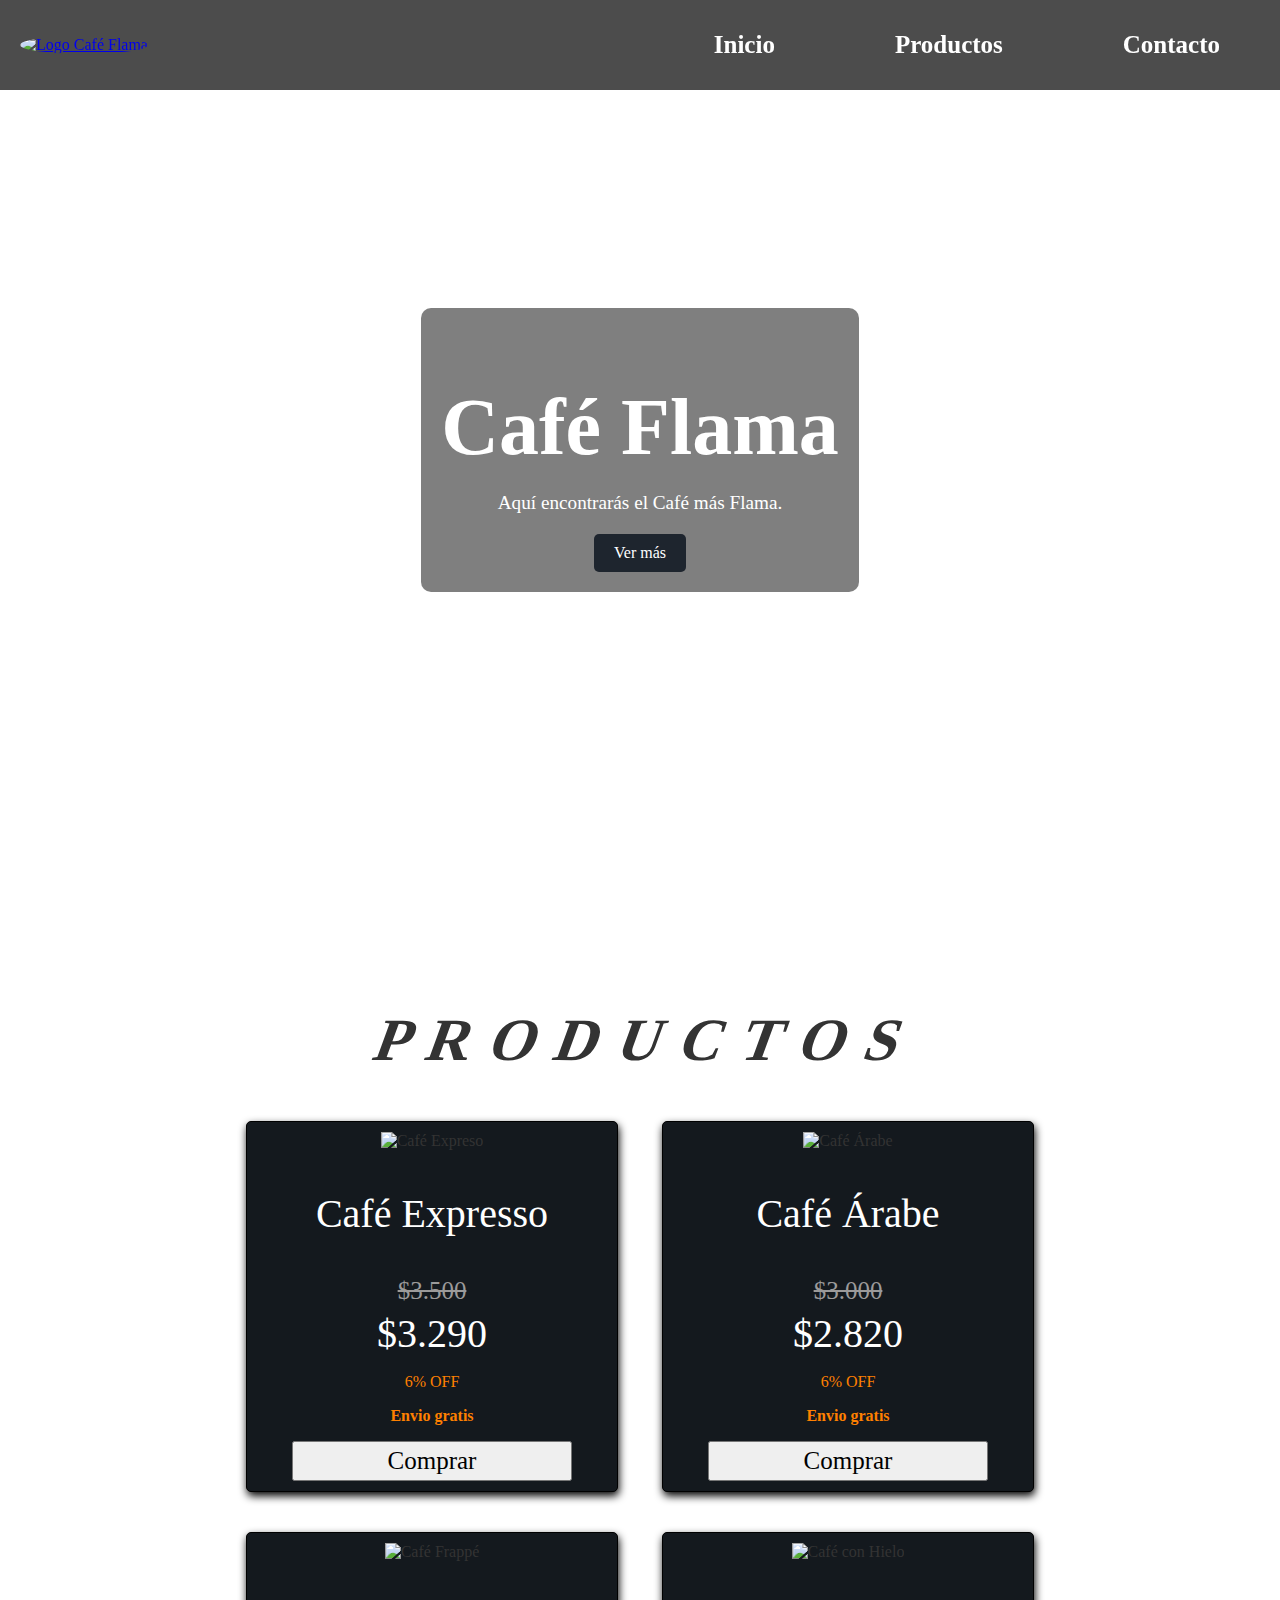
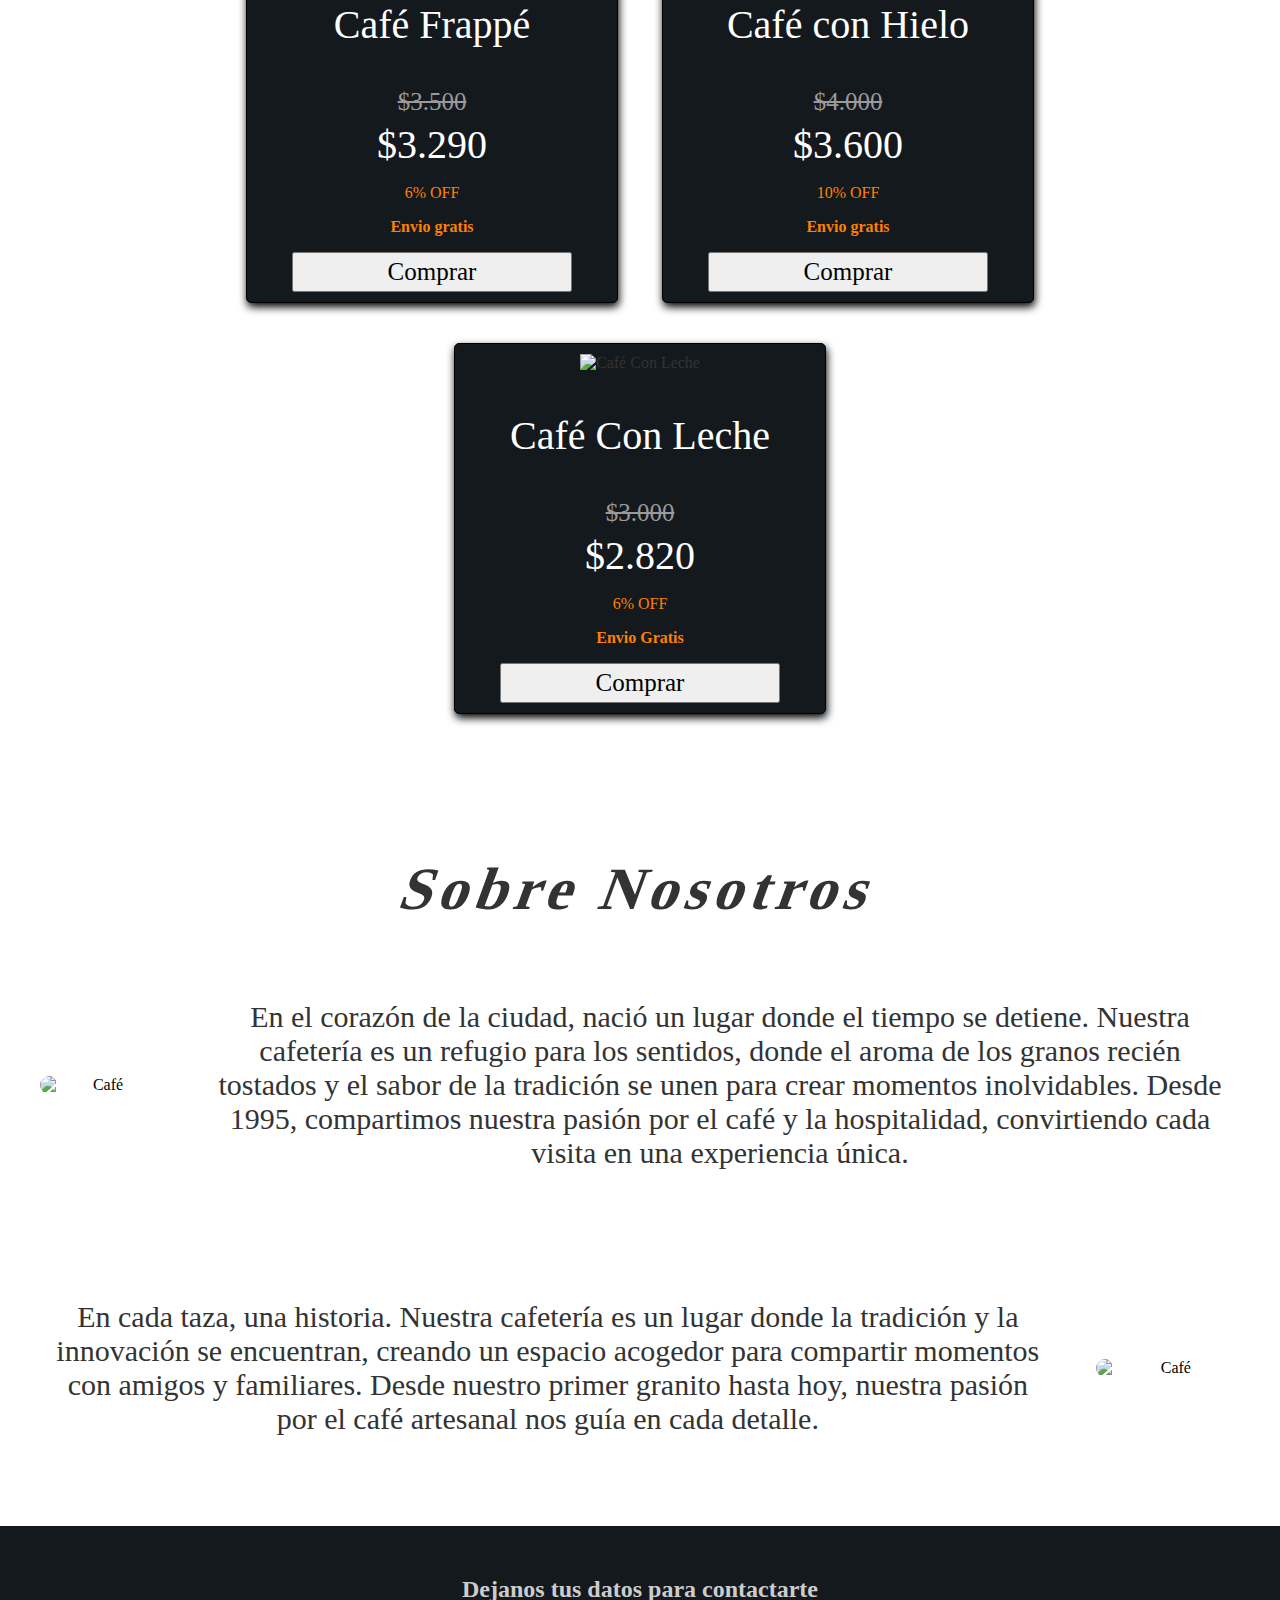
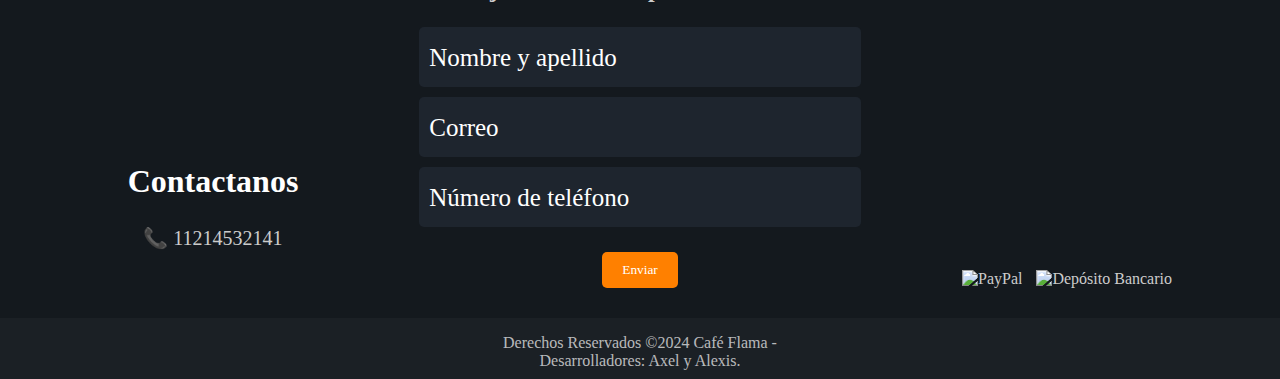
==== index.html @ d49e7f7c "Update index.html" ====
<!DOCTYPE html>
<html lang="es">
<head>
    <meta charset="UTF-8">
    <meta name="viewport" content="width=device-width, initial-scale=1.0">
    <title>Café Flama</title>
    <link rel="stylesheet" href="styles.css">
    <link rel="shortcut icon" href="imagenes/cafelogonav.jpg" type="image/x-icon">
</head>
<body>
    <nav class="navbar">
        <a href="#Inicio" class="logo-link">
            <img src="/imagenes/cafelogonav.jpg" alt="Logo Café Flama" class="logo">
        </a>
        <ul class="nav-links">
            <li><a href="#Inicio">Inicio</a></li>
            <li><a href="#Productos">Productos</a></li>
            <li><a href="#Contacto">Contacto</a></li>
        </ul>
    </nav>
<!--comienzo del main-->
<main>
    <!-- Hero con video de fondo -->
    <section id="Inicio" class="hero">
        <video autoplay loop muted playsinline class="background-video">
            <source src="/videos y gif/video.mov" type="video/mp4">
        </video>
        <div class="hero-content" >
            <h1>Café Flama</h1>
            <p>Aquí encontrarás el Café más Flama.</p>
            <a href="#Productos">
                <button class="btn-hero">Ver más</button>
            </a>
        </div>
    </section>
    
    <!-- Sección de productos debajo del hero -->
    <section id="Productos" class="productos">
        <h2 class="subtitulo">P R O D U C T O S</h2>
        <div class="Productos">
            
            <img src="/imagenes/imagen1.webp" alt="Café Expreso" class="imagenes">
            
            <p class="Nombre">
                Café Expresso
            </p>
            <p class="precio-anterior">
                $3.500
            </p>
            <p class="precio-actual">
                $3.290
            </p>
            <p class="descuentos">
                6% OFF
            </p>
            <p class="tipo-de-envio">
                Envio gratis
            </p>
            <input class="btn-productos" type="button" value="Comprar">
        </div>
        <div class="Productos">
            
            <img src="/imagenes/CafeArabe.webp" alt="Café Árabe" class="imagenes">
            
            <p class="Nombre">
                Café Árabe
            </p>
            <p class="precio-anterior">
                $3.000
            </p>
            <p class="precio-actual">
                $2.820
            </p>
            <p class="descuentos">
                6% OFF
            </p>
            <p class="tipo-de-envio">
                Envio gratis
            </p>
            <input class="btn-productos" type="button" value="Comprar">
        </div>
        <div class="Productos">
            
            <img src="imagenes/Frappe.webp" alt="Café Frappé" class="imagenes">
            
            <p class="Nombre">
                Café Frappé
            </p>
            <p class="precio-anterior">
                $3.500
            </p>
            <p class="precio-actual">
                $3.290
            </p>
            <p class="descuentos">
                6% OFF
            </p>
            <p class="tipo-de-envio">
                Envio gratis
            </p>
            <input class="btn-productos" type="button" value="Comprar">
        </div>
        <div class="Productos">
            
            <img src="/imagenes/Cafehielo.webp" alt="Café con Hielo" class="imagenes">
            
            <p class="Nombre">
                Café con Hielo
            </p>
            <p class="precio-anterior">
                $4.000
            </p>
            <p class="precio-actual">
                $3.600
            </p>
            <p class="descuentos">
                10% OFF
            </p>
            <p class="tipo-de-envio">
                Envio gratis
            </p>
            <input class="btn-productos" type="button" value="Comprar">
        </div>
        <div class="Productos">
            
            <img src="/imagenes/imagen3.webp" alt="Café Con Leche" class="imagenes">
            
            <p class="Nombre">
                Café Con Leche
            </p>
            <p class="precio-anterior">
                $3.000
            </p>
            <p class="precio-actual">
                $2.820
            </p>
            <p class="descuentos">
                6% OFF
            </p>
            <p class="tipo-de-envio">
                Envio Gratis
            </p>
            <input class="btn-productos" type="button" value="Comprar">
        </div>
    </section>
    <!----------------SECCION NOSOTROS----------->
    <section class="about-section" id="about">
        <h2 class="section-title">Sobre Nosotros</h2>
        <div class="about-item">
            <div class="text-side">En el corazón de la ciudad, nació un lugar donde el tiempo se detiene. Nuestra cafetería es un refugio para los sentidos, donde el aroma de los granos recién tostados y el sabor de la tradición se unen para crear momentos inolvidables. Desde 1995, compartimos nuestra pasión por el café y la hospitalidad, convirtiendo cada visita en una experiencia única.
            </div>
            <img src="videos y gif/cafecheto.webp" alt="Café" class="about-image">
        </div>
        
        <div class="about-item">
            <img src="videos y gif/cafegif.gif" alt="Café" class="about-image">
            <div class="text-side">En cada taza, una historia. Nuestra cafetería es un lugar donde la tradición y la innovación se encuentran, creando un espacio acogedor para compartir momentos con amigos y familiares. Desde nuestro primer granito hasta hoy, nuestra pasión por el café artesanal nos guía en cada detalle.</div>
        </div>
        
    </section>
</section>
<!--------------------CONTACTANOS-------------------->
<section id="Contacto">
    <div class="Contactanos">
        <div class="contact-info">
            <h2>Contactanos</h2>
            <p>📞 11214532141</p>
            <img src="/imagenes/footer-contacto 1.png" alt="">
        </div>
        
        <div class="form-section">
            <h2>Dejanos tus datos para contactarte</h2>
            <form class="Contacto">
                <input type="text" placeholder="Nombre y apellido"><br>
                <input type="email" placeholder="Correo"><br>
                <input type="text" placeholder="Número de teléfono"><br>
                <button type="submit" class="submit-btn">Enviar</button>
            </form>
        </div>
        
        <div class="payment-options">
            <img class="paypal" src="/imagenes/footer-paypal 1.png" alt="PayPal">
            <img class="bancario" src="/imagenes/footer-deposito 1.png" alt="Depósito Bancario">
        </div>      
    </section>
</main>
<!---------------FOOTER=PIE------------------>
<footer>
    <div class="pie" >
            <p class="textopie">Derechos Reservados ©2024 Café Flama - <br>Desarrolladores: Axel y Alexis.</p>
    </div>
</footer>
</body>
</html>
---- styles.css ----
/*----------FUENTES-----------*/
@font-face {
    font-family: OpenSans; 
    src: url(/fonts/OpenSans-VariableFont_wdth\,wght.ttf)
}
@font-face{
    font-family: Poppins;
    src: url(fonts/Poppins-Medium.ttf);
}
/* Estilos del cuerpo y menú de navegación */
body, html {
    margin: 0;
    padding: 0;
    font-family: OpenSans;
    overflow-x: hidden;
}

.navbar {
    position: fixed;
    top: 0;
    width: 100%;
    display: flex;
    justify-content: space-between;
    align-items: center;
    padding: 5px 20px;
    background-color: rgba(0, 0, 0, 0.7);
    color: white;
    z-index: 10;
}

.navbar .logo {
    width: 80px;
    border-radius: 50%;
    
}

.nav-links {
    list-style: none;
    display: flex;
    gap: 20px;
}

.nav-links a {
    font-weight: bold;
    font-size: 25px;
    padding: 10px 20px;
    font-family: Poppins;
    margin-right: 60px;
    text-decoration: none;
    color: white;
    display: inline-block;
    transition: all 0.3s;
}

.nav-links a:hover {
    transform: scale(1.8) ;
    color: #a14702;
}

/* Estilos de la sección hero con video */
.hero {
    position: relative;
    height: 100vh;
    display: flex;
    align-items: center;
    justify-content: center;
    text-align: center;
    color: white;
}

.background-video {
    position: absolute;
    top: 0;
    left: 0;
    width: 100%;
    height: 100%;
    object-fit: cover;
    filter: blur(8px);
    z-index: -1;
}

.hero-content {
    position: relative;
    z-index: 1;
    background: rgba(0, 0, 0, 0.5);
    padding: 20px;
    border-radius: 10px;
}

.hero-content h1 {
    font-family: 'Times New Roman', Times, serif;
    font-size: 80px;
    margin-bottom: 10px;
}

.hero-content p {
    font-size: 1.2em;
    margin-bottom: 20px;
    font-family: Poppins;
}

.hero-content .btn-hero {
    padding: 10px 20px;
    background-color: #1e252e;
    color: white;
    border: none;
    border-radius: 5px;
    font-size: 1em;
    cursor: pointer;
    transition: all 1s;
    font-family: 'Times New Roman', Times, serif;
}

.hero-content button:hover {
    background-color: #FF8000;
    transform: scale(1.3) ;
}

/* Sección de productos y fondo de imagen después del hero */
.productos {
    text-align: center;
    padding: 50px 20px;
    background-image: url(/imagenes/bg_4.jpg); /* Imagen de fondo fija */
    background-size: cover;
    background-attachment: fixed;
    background-position: center;
    color: #333;
}

.productos h2 {
    line-height: 81px;
    letter-spacing: 2px;
    font-size: 60px;
    margin-bottom: 20px;
    font-weight: bold;
}

.productos-grid {
    display: grid;
    grid-template-columns: repeat(auto-fit, minmax(200px, 1fr));
    gap: 20px;
    justify-items: center;
}

.producto {
    background-color: #4a4a4a;
    padding: 20px;
    border-radius: 15px;
    width: 200px;
    text-align: center;
    cursor: pointer;
    color: white;
}

.btn-productos{
    width: 80%;
    height: 40px;
    transition: all 1s;
    font-size: 25px;
    font-family: 'Times New Roman', Times, serif;
}
.btn-productos:hover{
    color: white;
    background-color: #FF8000;
    transform: scale(1.3);
    border: none;
    border-radius: 10px;
    cursor: pointer;
    
}
.subtitulo{
    font-size: 302333px;
    line-height: 81px;
    letter-spacing: px;
    font-family: 'Times New Roman', Times, serif;
    transform: skew(-20deg);
}
.producto img {
    width: 100%;
    height: auto;
    border-radius: 10px;
    margin-bottom: 10px;
}

.producto p {
    font-size: 1em;
    line-height: 1.5;
}

.imagenes{
    width: 100%;



}
.Productos{
    cursor: pointer;
    border: 1px solid black;
    border-radius: 5px;
    width: 350px;
    padding: 10px;
    margin: 20px 20px;
    box-shadow: 1px 4px 8px black;
    display: inline-block;
    background-color: #14191E;
    transition: all 0.5s;
}
.Productos:hover{
    transform: scale(1.05);
}
.Nombre{
    font-size: 40px;
    border: 10px;
    border-radius: 10px;
    color: white;

}
.precio-anterior{
    text-decoration: line-through;
    color: #9b9a9a;
    margin-bottom: 5px;
    font-size: 25px;
}
.precio-actual{
    color: white;
    border: 1px;
    font-size: 40px;
    margin: 5px 0;
    display: inline;
}
.descuentos, .tipo-de-envio{
    color: #FF8000;
}
.descuentos{
    display: block;
}
.tipo-de-envio{
    font-weight: bold;
}

.Contacto input{
    width: 80%;
    height: 40px;
    transition: all 1s;
    font-size: 25px;
}
.Contacto input:hover{
    color: white;
    background-color: #FF8000;
    transform: scale(1.3);
    border: none;
    border-radius: 10px;
    cursor: pointer;
}
/*--------------SECCION NOSOTROS------------*/
.about-section {
    background: url(imagenes/bg_4.jpg) no-repeat fixed center center/cover;
    padding: 15px 0px 10px 0px;
    width: 100%;
    max-width: 100%;
    text-align: center;
}

.section-title {
    line-height: 81px;
    letter-spacing: 6px;
    color: #333;
    font-family: 'Times New Roman', Times, serif;
    transform: skew(-20deg) ;
    text-align: center;
    font-size: 60px;
    font-weight: bold;
    margin-bottom: 20px;

}

.about-item {
    display: flex;
    flex-direction: row-reverse;
    align-items: center;
    justify-content: space-evenly;
    margin-bottom: 30px;
    padding: 20px;
    border-radius: 12px;
}

.text-side {
    font-size: 30px;
    color: #333;
    padding: 30px;
}

.about-image {
    padding: 20px;
    justify-self: center;
    border-radius: 35px;
    width: 500px;
}


/*----------------- FOOTER------------------ */
.Contactanos {
    background-color: #14191E;
    font-family: Poppins;
    color: #ccc;
    text-align: center;
    padding: 20px;
}
.Contactanos .contact-info,
.Contactanos .form-section,
.Contactanos .payment-options {
    display: inline-block;
    vertical-align: bottom;
    margin: 10px;
}
.Contactanos .contact-info {
    width: 25%;
}
.Contactanos .contact-info h2 {
    font-size: 32px;
    color: #fff;
}
.Contactanos .contact-info p{
    font-size: 20px;
}
.Contactanos .contact-info img{
    width: 100px;
}
.Contactanos .form-section {
    width: 40%;
}
.Contactanos .form-section input[type="text"],
.Contactanos .form-section input[type="email"] {
    padding: 10px;
    margin: 5px 0;
    width: 85%;
    background-color: #1E252E;
    color: #fff;
    border: none;
    border-radius: 5px;
}
.Contacto input::placeholder{
    color: #ffffff;
    font-family: Poppins;
}
.Contactanos .form-section .submit-btn {
    padding: 10px 20px;
    margin-top: 20px;
    background-color: #FF8000;
    color: #fff;
    border: none;
    border-radius: 5px;
    cursor: pointer;
    transition: all 1s;
    font-family: 'Times New Roman', Times, serif;

}
.submit-btn:hover{
    color: white;
    background-color: #FF8000;
    transform: scale(1.5) translateY(5px);
    border: none;
    border-radius: 10px;

}
.Contactanos .payment-options {
    width: 25%;
}
.Contactanos .payment-options img {
    width: 200px;
    margin: 0 5px;
}
.Contactanos .rights {
    margin-top: 20px;
    font-size: 12px;
    color: #555;
}

.pie{
    display: flex;
    justify-content: center;
    width: 100%;
    height: 61px;
    background-color: rgba(20, 25, 30, 0.97);
    text-align: center;
}

.textopie{
    color: rgba(255, 255, 255, 0.702);
}

/* Hacer que el sitio sea responsivo */
@media (max-width: 768px) {
    /* Ajustes de la barra de navegación */
    .navbar {
        background-color: #B8B09B;
        align-items: center;
        position:static;
        padding: 0 0;


    }

    .navbar .logo {
        width: 120px;
        margin-bottom: 10px;
        margin-left: 10px;
    }

    .nav-links {
        flex-direction: column;
        gap: 10px;
        margin-right: 0;
        margin: 0;
    }

    .nav-links a {
        font-size: 18px;
        margin: 0;
        background-color: #1E252E;
        border-radius: 9px;
    }
    .nav-links a:hover {
        transform: scale(1.0) ;
        color: white;
    }

    /* Ajustes de la sección hero */
    .hero-content {
        background: rgba(0, 0, 0, 0.5);
        padding: 20px 20px 50px 30px;
        border-radius: 10px;
        height: 300px;
        text-align: center;
        
    }

    .hero-content h1 {
        font-size: 70px;
    }

    .hero-content p {
        font-size: 30px;
    }

    .hero-content .btn-hero {
        font-size: 1.3em;
        padding: 8px 15px;
        background-color: #FF8000;
        width: 150px;
        height: 50px;
        

    }
    .hero-content .btn-hero:hover {
        transform: scale(1.0) ;
        background-color: #FF8000;
    }
    /* Sección de productos */
    .productos {
        padding: 20px 10px;
    }
    .productos h2 {
        font-size: 43px;
    }

    .Productos {
        width: 90%;
        margin: 30px 0;
    }

    .Nombre {
        font-size: 24px;
    }

    .precio-anterior {
        font-size: 20px;
    }

    .precio-actual {
        font-size: 24px;
    }

    input {
        font-size: 18px;
        height: 35px;
    }

    /* Sección Sobre Nosotros */
    .section-title{
        font-size: 60px;
        transform: skew(-10deg) ;
    }

    .about-item {
        flex-direction: column;
        text-align: center;
    }

    .about-image {
        width: 100%;
        max-width: 400px;
        margin: 10px 0;
    }

    .text-side {
        font-size: 23px;
    }

    /* Sección de contacto */
    .Contacto input:hover{
        transform: scale(1.0);
    }

    .Contactanos {
        padding: 20px;
    }

    .Contactanos .contact-info,
    .Contactanos .form-section,
    .Contactanos .payment-options {
        width: 100%;
        margin: 10px 0;
        text-align: center;
    }

    .Contactanos .contact-info h2,
    .Contactanos .form-section h2 {
        font-size: 24px;
    }

    .Contactanos .form-section input[type="text"],
    .Contactanos .form-section input[type="email"] {
        width: 90%;
    }

    .Contactanos .payment-options img {
        width: 150px;
    }
    .submit-btn{
    font-size: 25px;
    }

    .submit-btn:hover{
        color: white;
        background-color: #FF8000;
        transform: scale(1.0) translateY(0px);
        border: none;
        border-radius: 10px;
    }


    /* Ajustes del pie de página */
    .pie {
        display: flex;
        text-align: center;
        flex-direction: column;
        padding: 10px;
    }

    .textopie {
        font-size: 14px;
    }
}
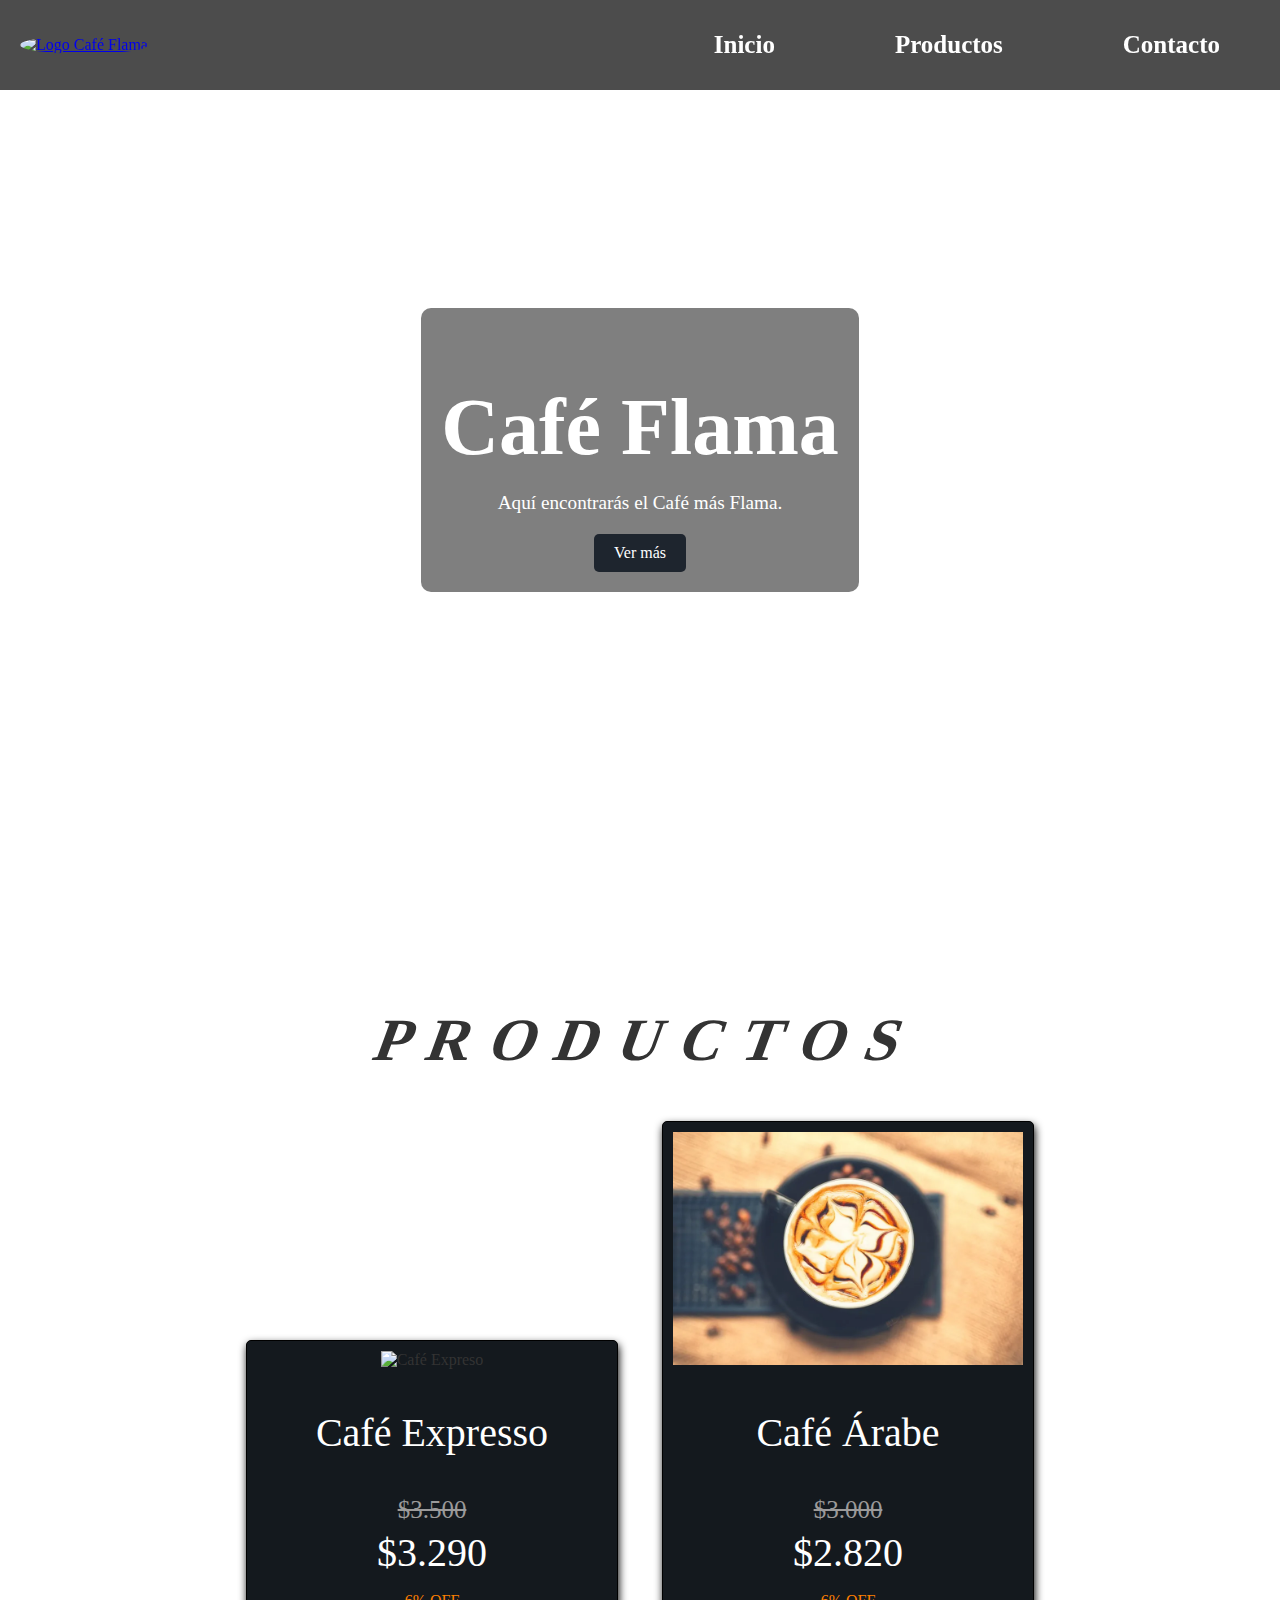
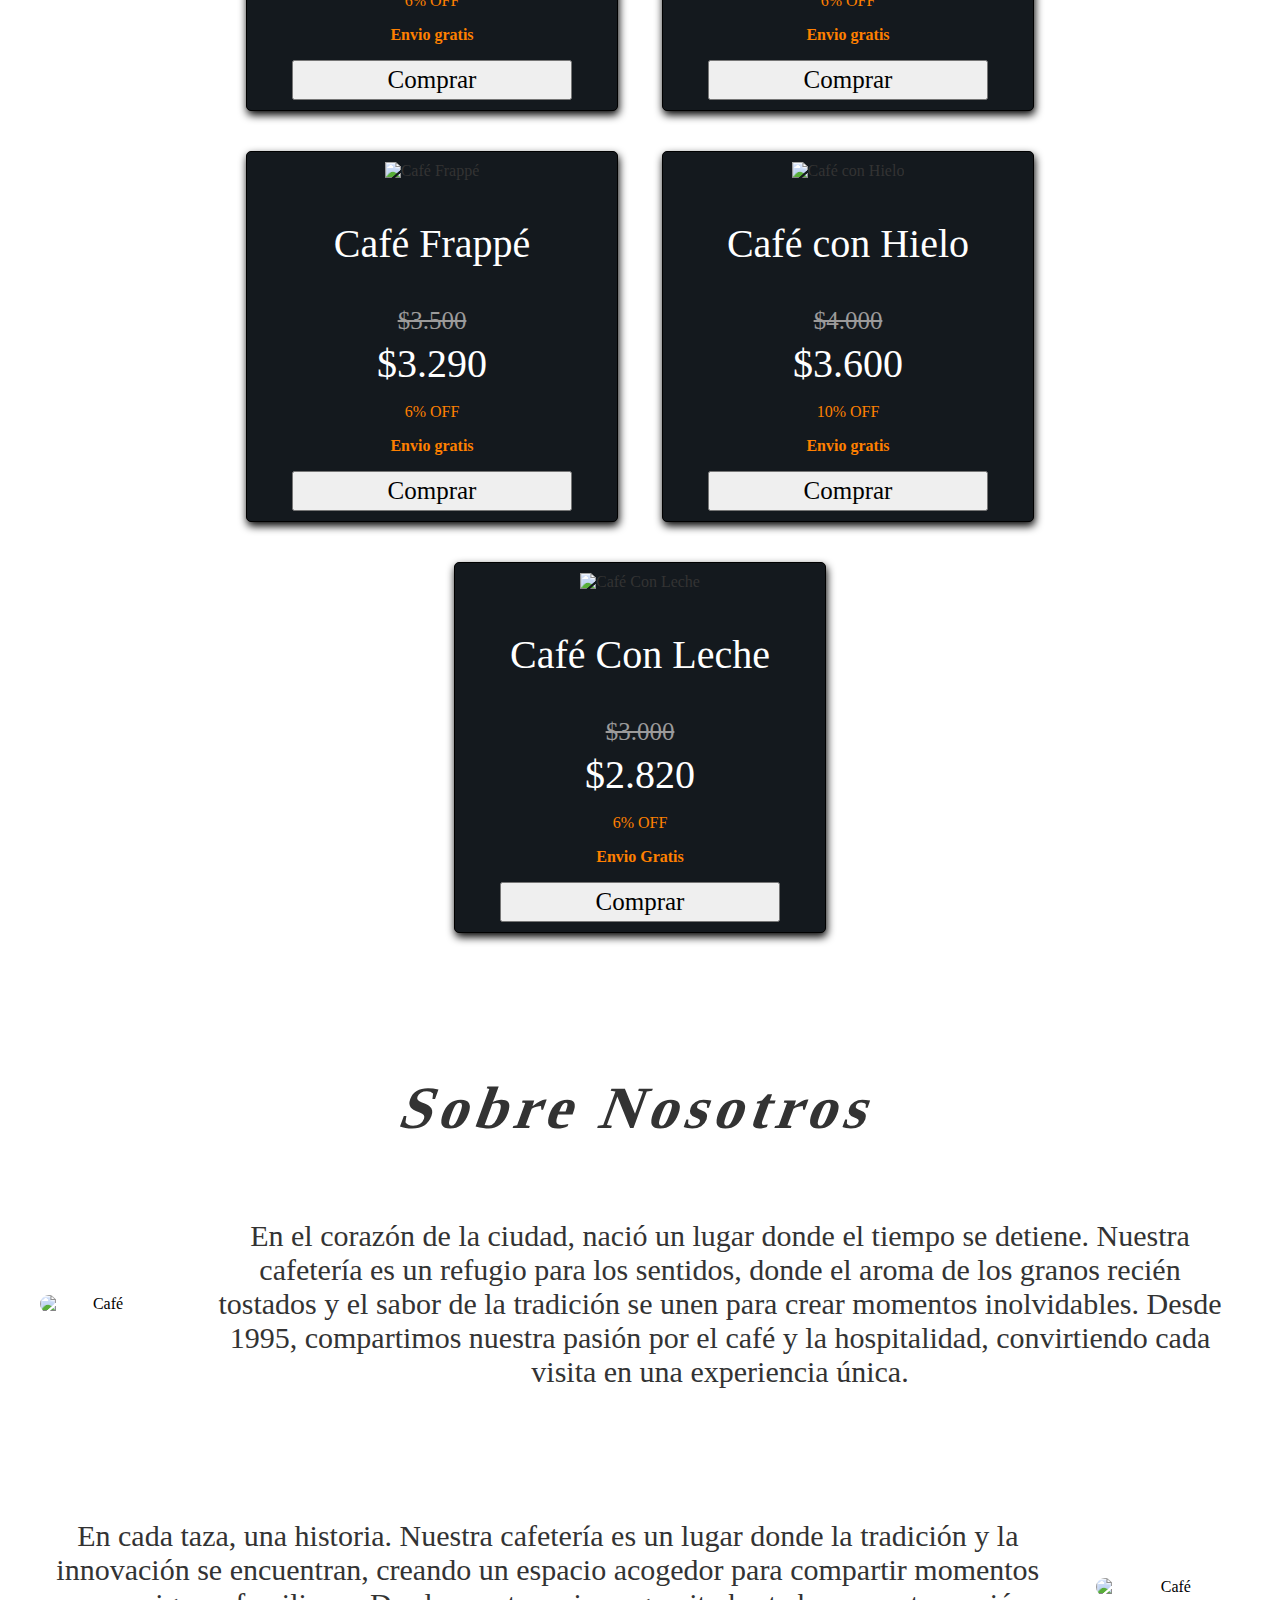
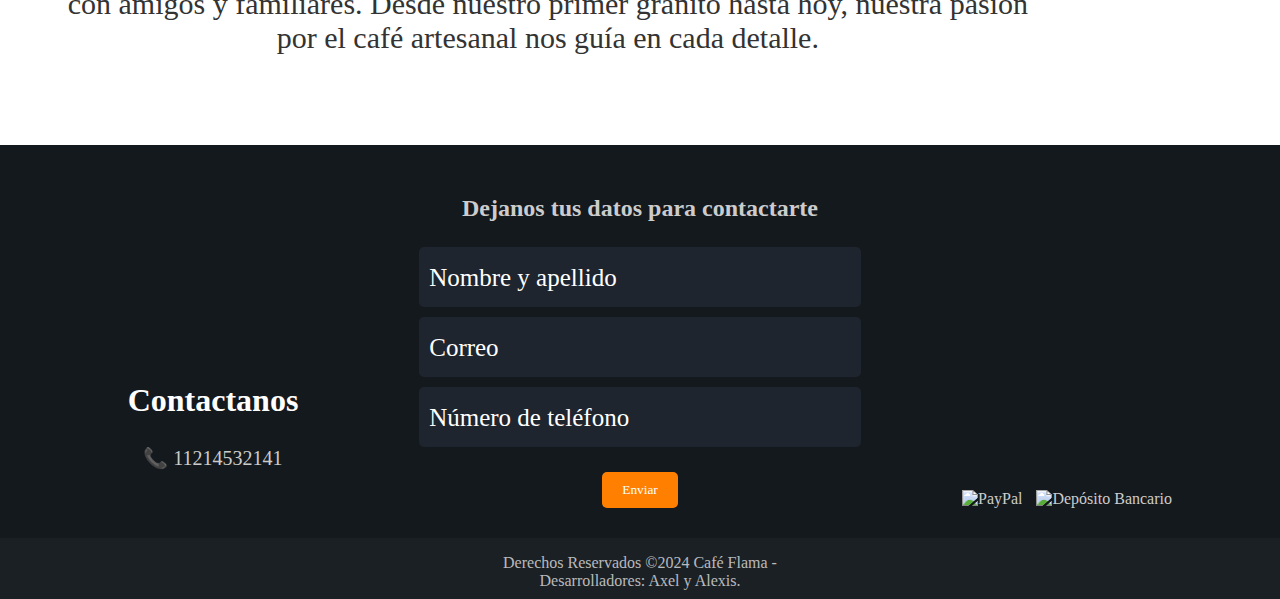
==== commit ea275865: "probando" ====
--- a/index.html
+++ b/index.html
@@ -60,7 +60,7 @@
         </div>
         <div class="Productos">
             
-            <img src="/imagenes/CafeArabe.webp" alt="Café Árabe" class="imagenes">
+            <img src="/imagenes/CafeArabe.webp" class="imagenes">
             
             <p class="Nombre">
                 Café Árabe
--- a/styles.css
+++ b/styles.css
@@ -1,4 +1,4 @@
-/*----------FUENTES-----------*/
+/*------------------------FUENTES------------------------------------*/
 @font-face {
     font-family: OpenSans; 
     src: url(/fonts/OpenSans-VariableFont_wdth\,wght.ttf)
@@ -7,7 +7,7 @@
     font-family: Poppins;
     src: url(fonts/Poppins-Medium.ttf);
 }
-/* Estilos del cuerpo y menú de navegación */
+/*----------------Estilos del cuerpo y menú de navegación--------------------*/
 body, html {
     margin: 0;
     padding: 0;
@@ -57,7 +57,7 @@
     color: #a14702;
 }
 
-/* Estilos de la sección hero con video */
+/*-----------------------Estilos de la sección hero con video-----------------*/
 .hero {
     position: relative;
     height: 100vh;
@@ -116,7 +116,7 @@
     transform: scale(1.3) ;
 }
 
-/* Sección de productos y fondo de imagen después del hero */
+/*------------------Sección de productos y fondo de imagen después del hero----------------------*/
 .productos {
     text-align: center;
     padding: 50px 20px;
@@ -298,7 +298,7 @@
 }
 
 
-/*----------------- FOOTER------------------ */
+/*-----------------CONTACTO------------------*/
 .Contactanos {
     background-color: #14191E;
     font-family: Poppins;
@@ -375,7 +375,7 @@
     font-size: 12px;
     color: #555;
 }
-
+/*---------------------------FOOTER-----------------------------*/
 .pie{
     display: flex;
     justify-content: center;
@@ -389,9 +389,9 @@
     color: rgba(255, 255, 255, 0.702);
 }
 
-/* Hacer que el sitio sea responsivo */
+/*------------ADAPTACIÓN PARA PANTALLAS MOVILES--------------------------*/
 @media (max-width: 768px) {
-    /* Ajustes de la barra de navegación */
+    /*---------------- Ajustes de la barra de navegación--------------------- */
     .navbar {
         background-color: #B8B09B;
         align-items: center;
@@ -425,7 +425,7 @@
         color: white;
     }
 
-    /* Ajustes de la sección hero */
+    /*---------------------Ajustes de la sección hero---------------------------*/
     .hero-content {
         background: rgba(0, 0, 0, 0.5);
         padding: 20px 20px 50px 30px;
@@ -456,12 +456,12 @@
         transform: scale(1.0) ;
         background-color: #FF8000;
     }
-    /* Sección de productos */
+    /*----------------------Sección de productos----------------------------*/
     .productos {
         padding: 20px 10px;
     }
     .productos h2 {
-        font-size: 43px;
+        font-size: 40px;
     }
 
     .Productos {
@@ -486,7 +486,7 @@
         height: 35px;
     }
 
-    /* Sección Sobre Nosotros */
+    /*-----------------Sección Sobre Nosotros-------------------*/
     .section-title{
         font-size: 60px;
         transform: skew(-10deg) ;
@@ -507,7 +507,7 @@
         font-size: 23px;
     }
 
-    /* Sección de contacto */
+    /*--------------------------Sección de contacto--------------------*/
     .Contacto input:hover{
         transform: scale(1.0);
     }
@@ -550,7 +550,7 @@
     }
 
 
-    /* Ajustes del pie de página */
+    /*-----------------------Ajustes del pie de página------------------------*/
     .pie {
         display: flex;
         text-align: center;
@@ -562,8 +562,9 @@
         font-size: 14px;
     }
 }
-
-
-
-
-
+/*si ves esto manda un "hola chavales" al grupo*/
+
+
+
+
+
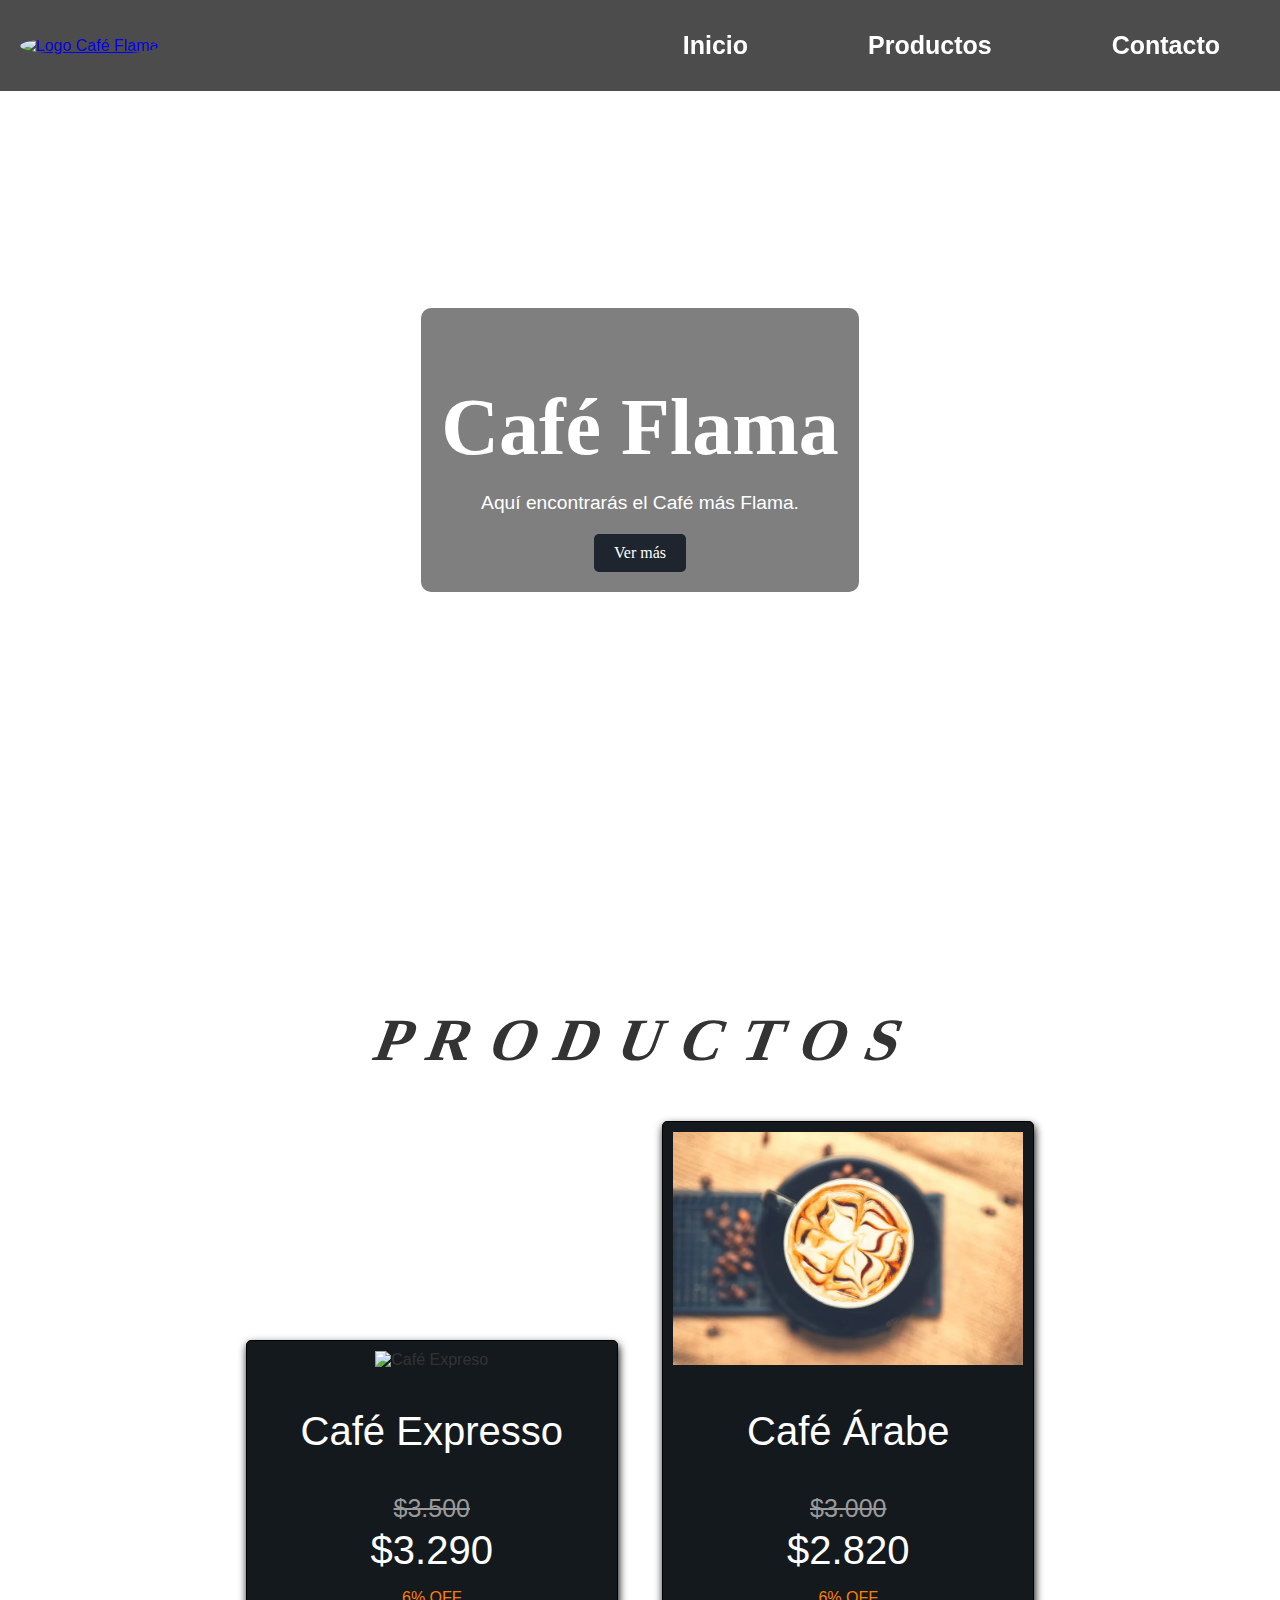
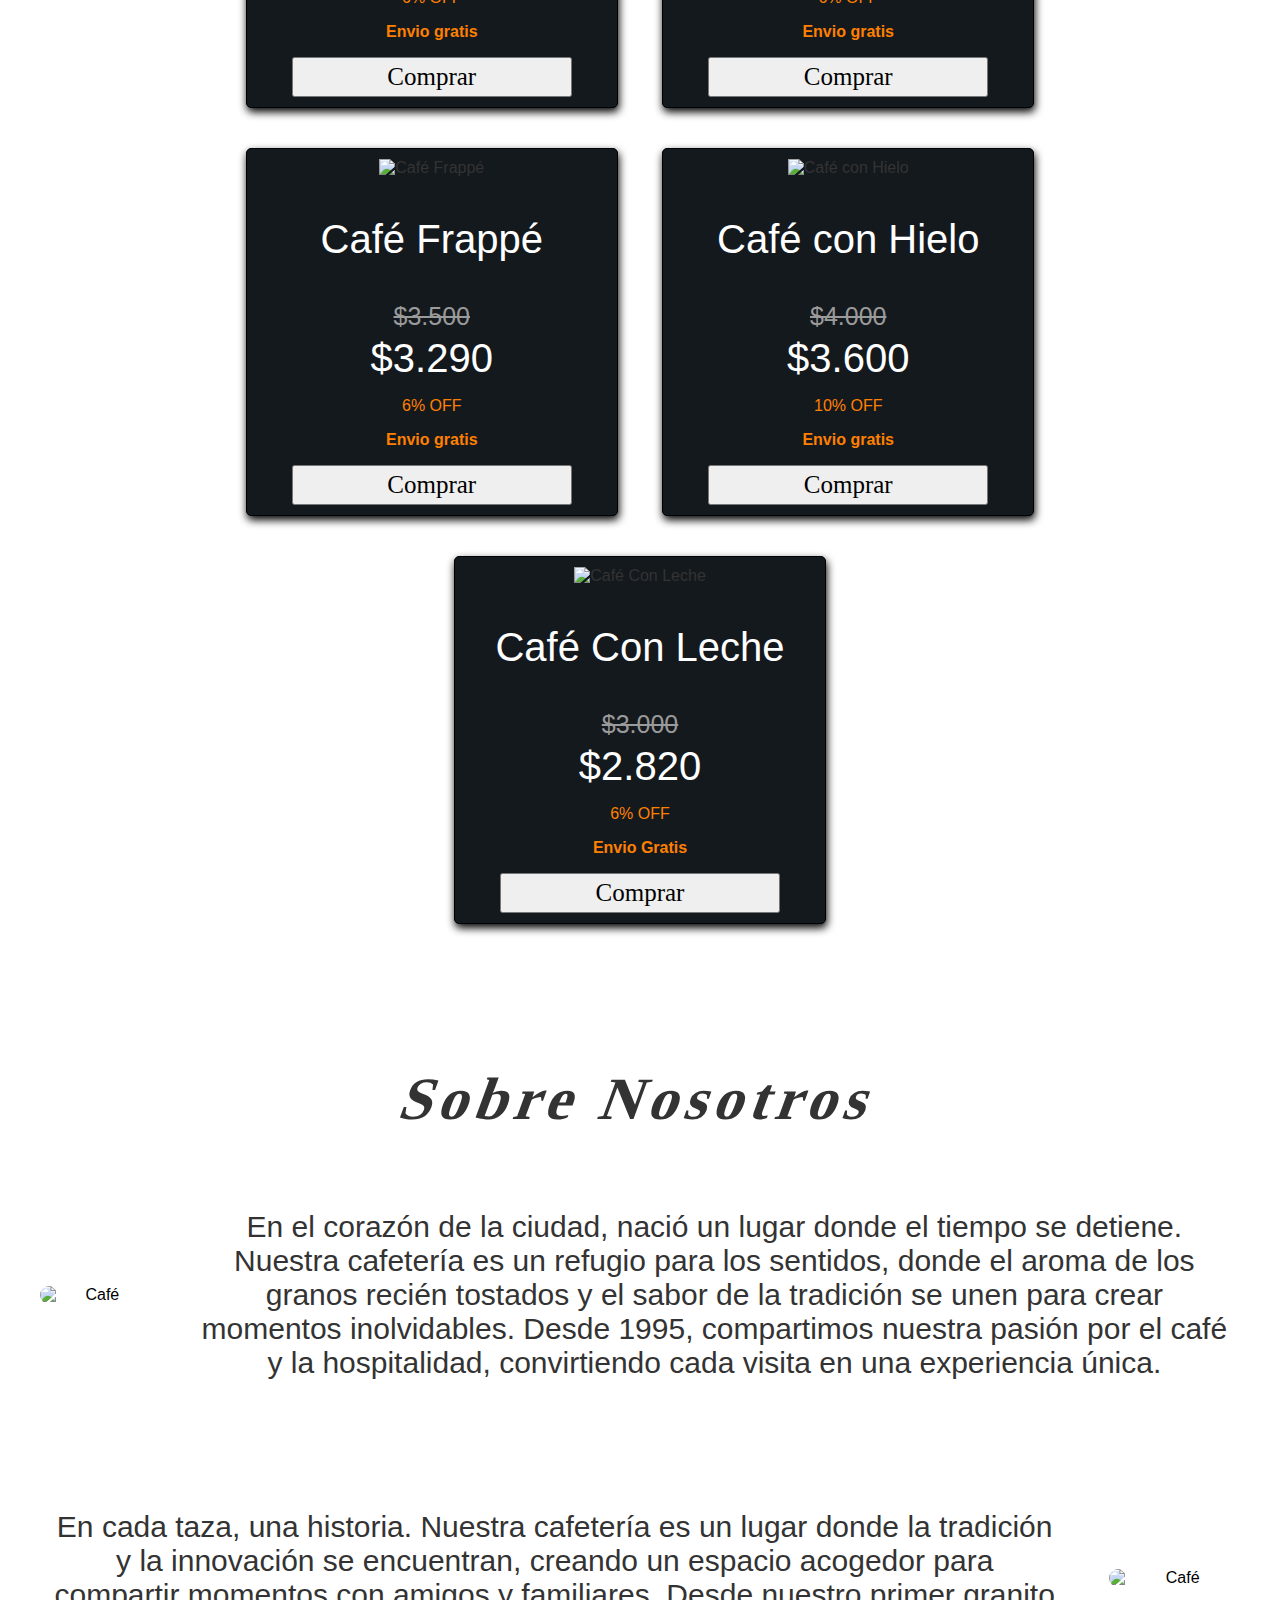
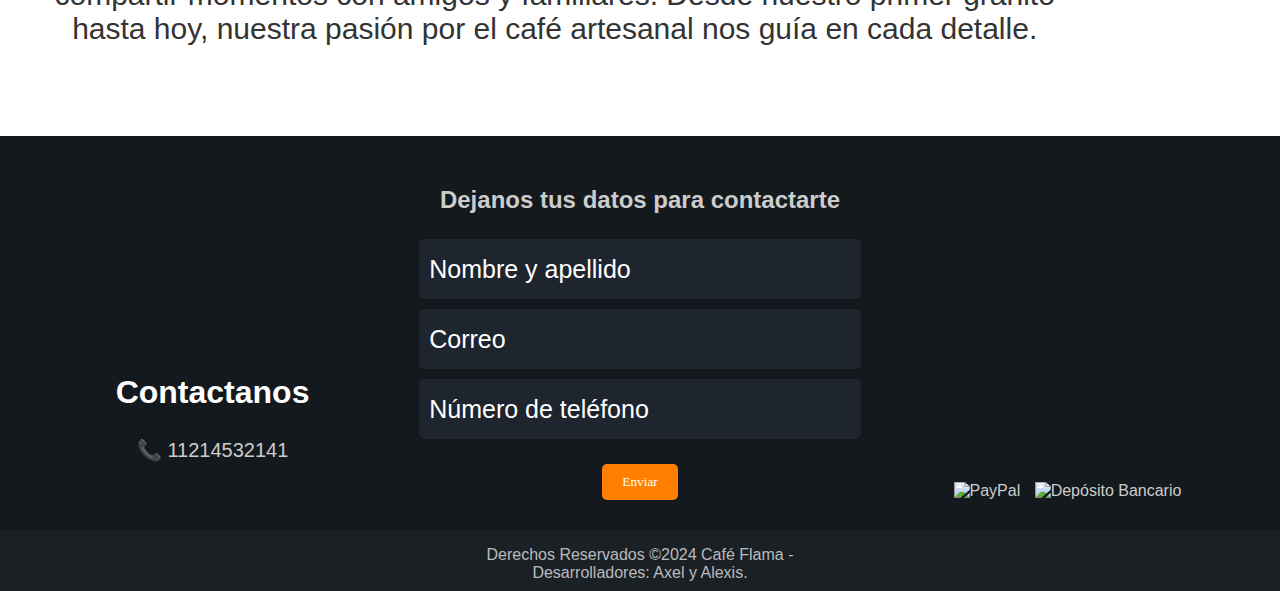
==== commit 8e65c9f2: "Update index.html" ====
--- a/index.html
+++ b/index.html
@@ -10,7 +10,7 @@
 <body>
     <nav class="navbar">
         <a href="#Inicio" class="logo-link">
-            <img src="/imagenes/cafelogonav.jpg" alt="Logo Café Flama" class="logo">
+            <img src="imagenes/cafelogonav.jpg" alt="Logo Café Flama" class="logo">
         </a>
         <ul class="nav-links">
             <li><a href="#Inicio">Inicio</a></li>
--- a/styles.css
+++ b/styles.css
@@ -1,3 +1,11 @@
+:root{
+    --cp:white;        /*-----color primario-----*/
+    --cpr:#14191E;      /*-----caja de productos y footer-----*/
+    --ctp:#333;    /*-----titulos, parrafos-----*/
+    --cb:#FF8000;   /*-----botones-----*/
+    --tt:'Times New Roman', Times, serif;   /*-----fuente de titulos-----*/
+    --ts:Poppins, sans-serif;     /*-----fuente secundaria-----*/
+}
 /*------------------------FUENTES------------------------------------*/
 @font-face {
     font-family: OpenSans; 
@@ -7,11 +15,12 @@
     font-family: Poppins;
     src: url(fonts/Poppins-Medium.ttf);
 }
+
 /*----------------Estilos del cuerpo y menú de navegación--------------------*/
 body, html {
     margin: 0;
     padding: 0;
-    font-family: OpenSans;
+    font-family: OpenSans, sans-serif;
     overflow-x: hidden;
 }
 
@@ -24,7 +33,7 @@
     align-items: center;
     padding: 5px 20px;
     background-color: rgba(0, 0, 0, 0.7);
-    color: white;
+    color: var(--cp);
     z-index: 10;
 }
 
@@ -44,10 +53,10 @@
     font-weight: bold;
     font-size: 25px;
     padding: 10px 20px;
-    font-family: Poppins;
+    font-family: var(--ts);
     margin-right: 60px;
     text-decoration: none;
-    color: white;
+    color: var(--cp);
     display: inline-block;
     transition: all 0.3s;
 }
@@ -56,7 +65,6 @@
     transform: scale(1.8) ;
     color: #a14702;
 }
-
 /*-----------------------Estilos de la sección hero con video-----------------*/
 .hero {
     position: relative;
@@ -65,7 +73,7 @@
     align-items: center;
     justify-content: center;
     text-align: center;
-    color: white;
+    color: var(--cp);
 }
 
 .background-video {
@@ -88,7 +96,7 @@
 }
 
 .hero-content h1 {
-    font-family: 'Times New Roman', Times, serif;
+    font-family: var(--tt);
     font-size: 80px;
     margin-bottom: 10px;
 }
@@ -96,23 +104,23 @@
 .hero-content p {
     font-size: 1.2em;
     margin-bottom: 20px;
-    font-family: Poppins;
+    font-family: var(--ts);
 }
 
 .hero-content .btn-hero {
     padding: 10px 20px;
     background-color: #1e252e;
-    color: white;
+    color: var(--cp);
     border: none;
     border-radius: 5px;
     font-size: 1em;
     cursor: pointer;
     transition: all 1s;
-    font-family: 'Times New Roman', Times, serif;
+    font-family: var(--tt);
 }
 
 .hero-content button:hover {
-    background-color: #FF8000;
+    background-color: var(--cb);
     transform: scale(1.3) ;
 }
 
@@ -120,11 +128,8 @@
 .productos {
     text-align: center;
     padding: 50px 20px;
-    background-image: url(/imagenes/bg_4.jpg); /* Imagen de fondo fija */
-    background-size: cover;
-    background-attachment: fixed;
-    background-position: center;
-    color: #333;
+    background: url(imagenes/bg_4.jpg) no-repeat fixed center center/cover; /* Imagen de fondo fija */
+    color: var(--ctp);
 }
 
 .productos h2 {
@@ -149,7 +154,7 @@
     width: 200px;
     text-align: center;
     cursor: pointer;
-    color: white;
+    color: var(--cp);
 }
 
 .btn-productos{
@@ -157,11 +162,11 @@
     height: 40px;
     transition: all 1s;
     font-size: 25px;
-    font-family: 'Times New Roman', Times, serif;
+    font-family: var(--tt);
 }
 .btn-productos:hover{
-    color: white;
-    background-color: #FF8000;
+    color: var(--cp);
+    background-color: var(--cb);
     transform: scale(1.3);
     border: none;
     border-radius: 10px;
@@ -172,7 +177,7 @@
     font-size: 302333px;
     line-height: 81px;
     letter-spacing: px;
-    font-family: 'Times New Roman', Times, serif;
+    font-family: var(--tt);
     transform: skew(-20deg);
 }
 .producto img {
@@ -202,7 +207,7 @@
     margin: 20px 20px;
     box-shadow: 1px 4px 8px black;
     display: inline-block;
-    background-color: #14191E;
+    background-color: var(--cpr);
     transition: all 0.5s;
 }
 .Productos:hover{
@@ -212,7 +217,7 @@
     font-size: 40px;
     border: 10px;
     border-radius: 10px;
-    color: white;
+    color: var(--cp);
 
 }
 .precio-anterior{
@@ -222,14 +227,14 @@
     font-size: 25px;
 }
 .precio-actual{
-    color: white;
+    color: var(--cp);
     border: 1px;
     font-size: 40px;
     margin: 5px 0;
     display: inline;
 }
 .descuentos, .tipo-de-envio{
-    color: #FF8000;
+    color: var(--cb);
 }
 .descuentos{
     display: block;
@@ -245,8 +250,8 @@
     font-size: 25px;
 }
 .Contacto input:hover{
-    color: white;
-    background-color: #FF8000;
+    color: var(--cp);
+    background-color: var(--cb);
     transform: scale(1.3);
     border: none;
     border-radius: 10px;
@@ -264,8 +269,8 @@
 .section-title {
     line-height: 81px;
     letter-spacing: 6px;
-    color: #333;
-    font-family: 'Times New Roman', Times, serif;
+    color: var(--ctp);
+    font-family: var(--tt);
     transform: skew(-20deg) ;
     text-align: center;
     font-size: 60px;
@@ -286,7 +291,7 @@
 
 .text-side {
     font-size: 30px;
-    color: #333;
+    color: var(--ctp);
     padding: 30px;
 }
 
@@ -300,8 +305,8 @@
 
 /*-----------------CONTACTO------------------*/
 .Contactanos {
-    background-color: #14191E;
-    font-family: Poppins;
+    background-color: var(--cpr);
+    font-family: var(--ts);
     color: #ccc;
     text-align: center;
     padding: 20px;
@@ -318,7 +323,7 @@
 }
 .Contactanos .contact-info h2 {
     font-size: 32px;
-    color: #fff;
+    color: var(--cp);
 }
 .Contactanos .contact-info p{
     font-size: 20px;
@@ -335,29 +340,29 @@
     margin: 5px 0;
     width: 85%;
     background-color: #1E252E;
-    color: #fff;
+    color: var(--cp);
     border: none;
     border-radius: 5px;
 }
 .Contacto input::placeholder{
     color: #ffffff;
-    font-family: Poppins;
+    font-family: var(--ts);
 }
 .Contactanos .form-section .submit-btn {
     padding: 10px 20px;
     margin-top: 20px;
-    background-color: #FF8000;
-    color: #fff;
+    background-color: var(--cb);
+    color: var(--cp);
     border: none;
     border-radius: 5px;
     cursor: pointer;
     transition: all 1s;
-    font-family: 'Times New Roman', Times, serif;
+    font-family: var(--tt);
 
 }
 .submit-btn:hover{
-    color: white;
-    background-color: #FF8000;
+    color: var(--cp);
+    background-color: var(--cb);
     transform: scale(1.5) translateY(5px);
     border: none;
     border-radius: 10px;
@@ -422,7 +427,7 @@
     }
     .nav-links a:hover {
         transform: scale(1.0) ;
-        color: white;
+        color: var(--cp);
     }
 
     /*---------------------Ajustes de la sección hero---------------------------*/
@@ -446,7 +451,7 @@
     .hero-content .btn-hero {
         font-size: 1.3em;
         padding: 8px 15px;
-        background-color: #FF8000;
+        background-color: var(--cb);
         width: 150px;
         height: 50px;
         
@@ -454,14 +459,14 @@
     }
     .hero-content .btn-hero:hover {
         transform: scale(1.0) ;
-        background-color: #FF8000;
+        background-color: var(--cb);
     }
     /*----------------------Sección de productos----------------------------*/
     .productos {
         padding: 20px 10px;
     }
     .productos h2 {
-        font-size: 40px;
+        font-size: 37px;
     }
 
     .Productos {
@@ -542,15 +547,15 @@
     }
 
     .submit-btn:hover{
-        color: white;
-        background-color: #FF8000;
+        color: var(--cp);
+        background-color: var(--cb);
         transform: scale(1.0) translateY(0px);
         border: none;
         border-radius: 10px;
     }
 
 
-    /*-----------------------Ajustes del pie de página------------------------*/
+/*-----------------------Ajustes del pie de página------------------------*/
     .pie {
         display: flex;
         text-align: center;
@@ -562,9 +567,4 @@
         font-size: 14px;
     }
 }
-/*si ves esto manda un "hola chavales" al grupo*/
-
-
-
-
-
+/*si ves esto manda un "hola chavales" al grupo*/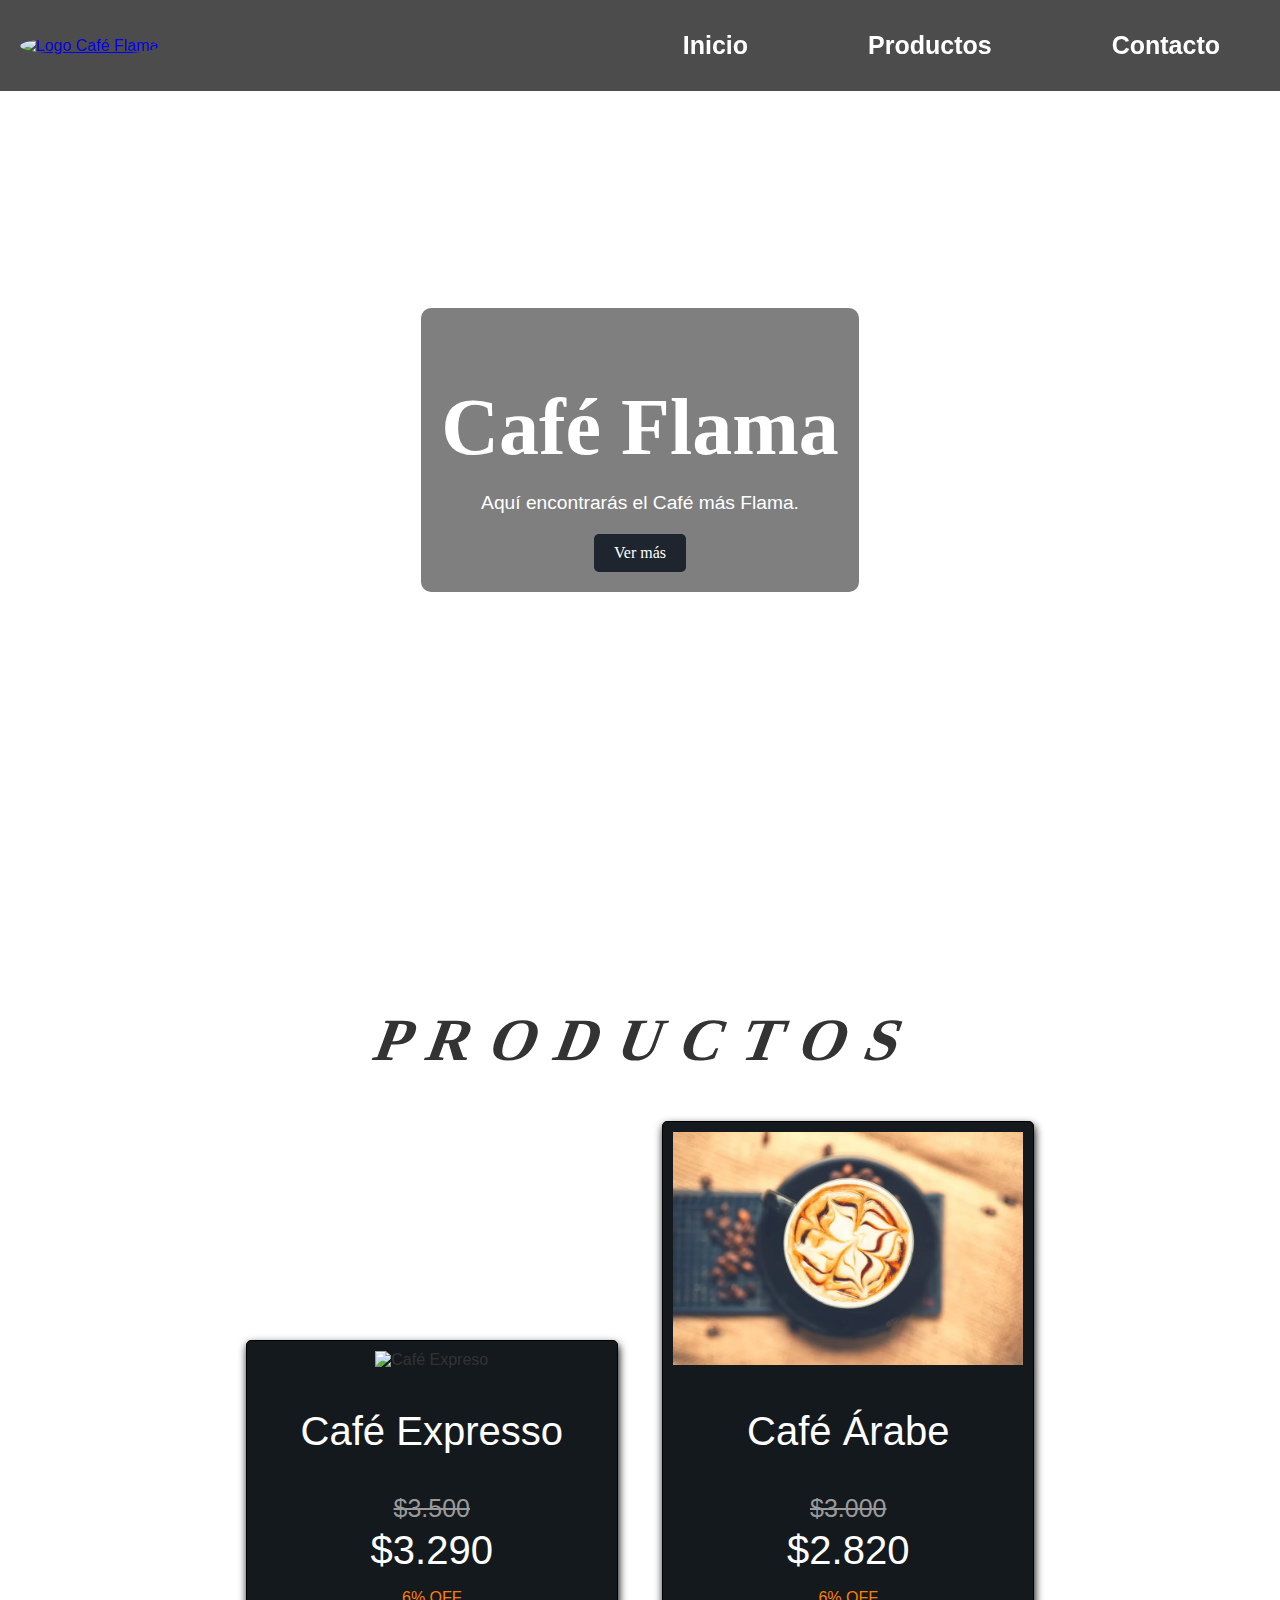
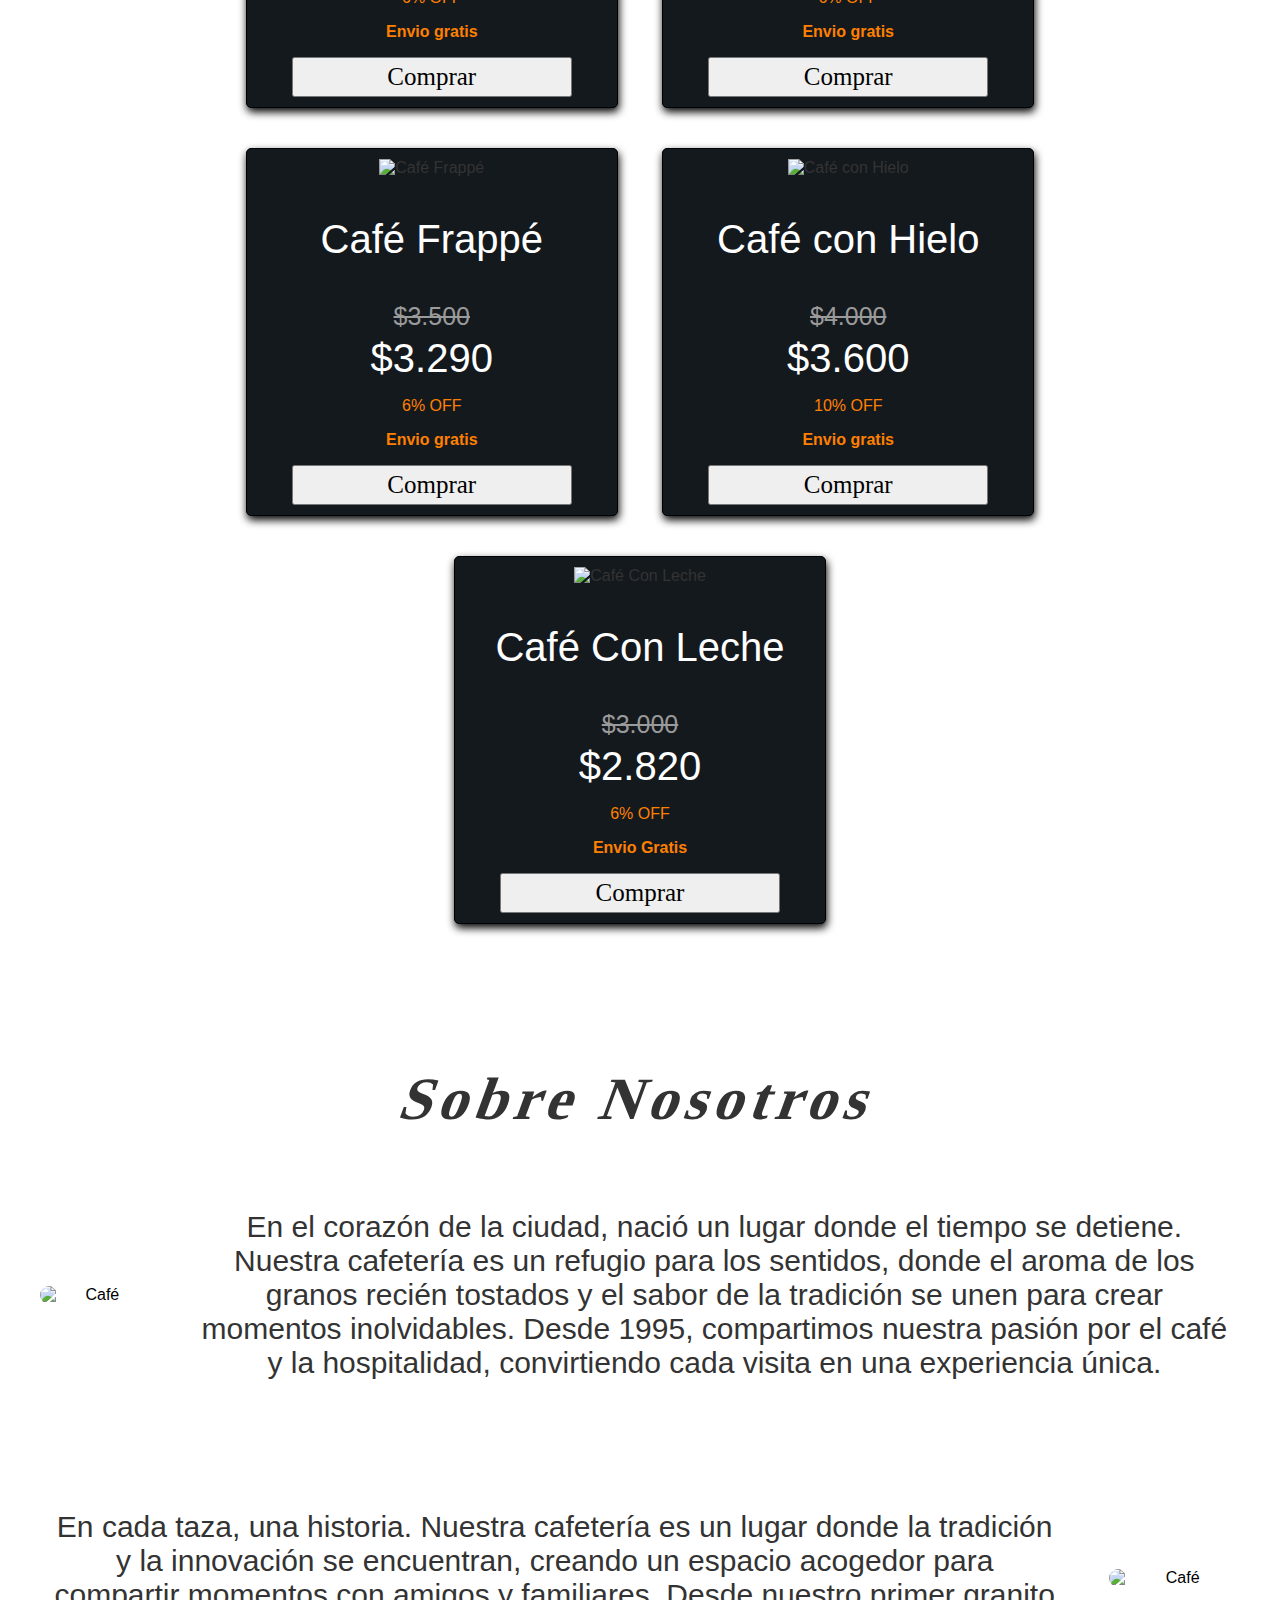
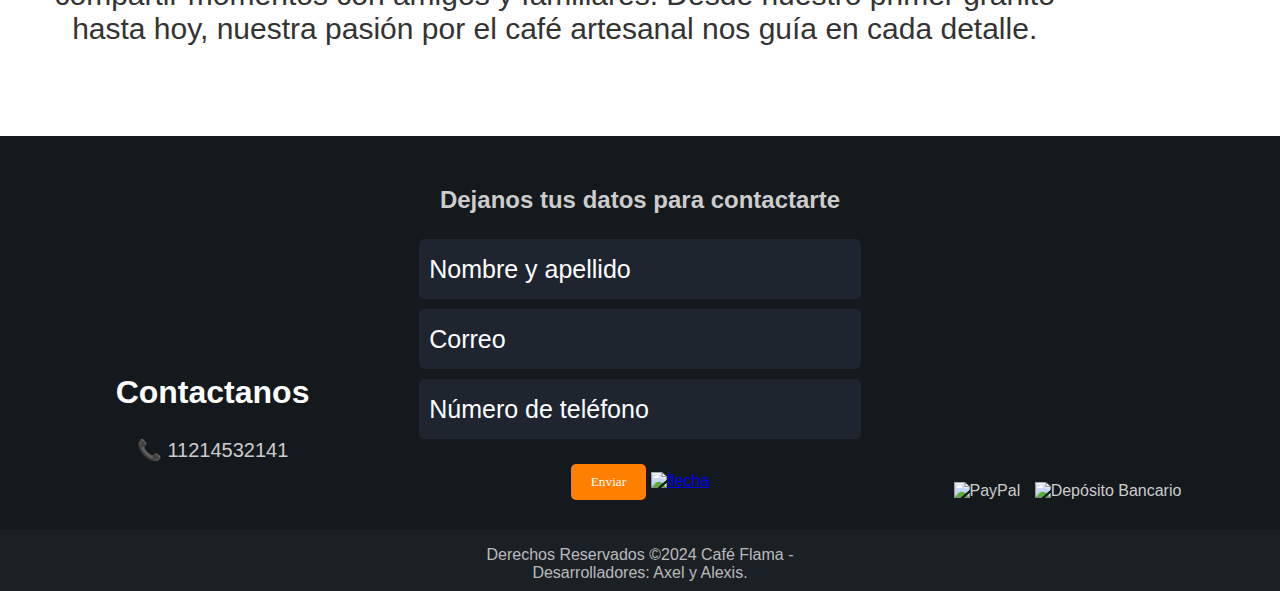
==== commit 65c465f3: "Update index.html" ====
--- a/index.html
+++ b/index.html
@@ -23,7 +23,7 @@
     <!-- Hero con video de fondo -->
     <section id="Inicio" class="hero">
         <video autoplay loop muted playsinline class="background-video">
-            <source src="/videos y gif/video.mov" type="video/mp4">
+            <source src="videos y gif/video.mov" type="video/mp4">
         </video>
         <div class="hero-content" >
             <h1>Café Flama</h1>
@@ -39,7 +39,7 @@
         <h2 class="subtitulo">P R O D U C T O S</h2>
         <div class="Productos">
             
-            <img src="/imagenes/imagen1.webp" alt="Café Expreso" class="imagenes">
+            <img src="imagenes/imagen1.webp" alt="Café Expreso" class="imagenes">
             
             <p class="Nombre">
                 Café Expresso
@@ -60,7 +60,7 @@
         </div>
         <div class="Productos">
             
-            <img src="/imagenes/CafeArabe.webp" class="imagenes">
+            <img src="imagenes/CafeArabe.webp" class="imagenes">
             
             <p class="Nombre">
                 Café Árabe
@@ -102,7 +102,7 @@
         </div>
         <div class="Productos">
             
-            <img src="/imagenes/Cafehielo.webp" alt="Café con Hielo" class="imagenes">
+            <img src="imagenes/Cafehielo.webp" alt="Café con Hielo" class="imagenes">
             
             <p class="Nombre">
                 Café con Hielo
@@ -123,7 +123,7 @@
         </div>
         <div class="Productos">
             
-            <img src="/imagenes/imagen3.webp" alt="Café Con Leche" class="imagenes">
+            <img src="imagenes/imagen3.webp" alt="Café Con Leche" class="imagenes">
             
             <p class="Nombre">
                 Café Con Leche
@@ -165,7 +165,7 @@
         <div class="contact-info">
             <h2>Contactanos</h2>
             <p>📞 11214532141</p>
-            <img src="/imagenes/footer-contacto 1.png" alt="">
+            <img src="imagenes/footer-contacto 1.png" alt="">
         </div>
         
         <div class="form-section">
@@ -175,12 +175,15 @@
                 <input type="email" placeholder="Correo"><br>
                 <input type="text" placeholder="Número de teléfono"><br>
                 <button type="submit" class="submit-btn">Enviar</button>
+                <a href="#Inicio" class="scroll">
+                    <img class="flecha" src="imagenes/flecha.jpg" alt="flecha">
+                </a>
             </form>
         </div>
         
         <div class="payment-options">
-            <img class="paypal" src="/imagenes/footer-paypal 1.png" alt="PayPal">
-            <img class="bancario" src="/imagenes/footer-deposito 1.png" alt="Depósito Bancario">
+            <img class="paypal" src="imagenes/footer-paypal 1.png" alt="PayPal">
+            <img class="bancario" src="imagenes/footer-deposito 1.png" alt="Depósito Bancario">
         </div>      
     </section>
 </main>
--- a/styles.css
+++ b/styles.css
@@ -9,7 +9,7 @@
 /*------------------------FUENTES------------------------------------*/
 @font-face {
     font-family: OpenSans; 
-    src: url(/fonts/OpenSans-VariableFont_wdth\,wght.ttf)
+    src: url(fonts/OpenSans-VariableFont_wdth\,wght.ttf)
 }
 @font-face{
     font-family: Poppins;
@@ -567,4 +567,4 @@
         font-size: 14px;
     }
 }
-/*si ves esto manda un "hola chavales" al grupo*/+/*si ves esto manda un "hola chavales" al grupo*/
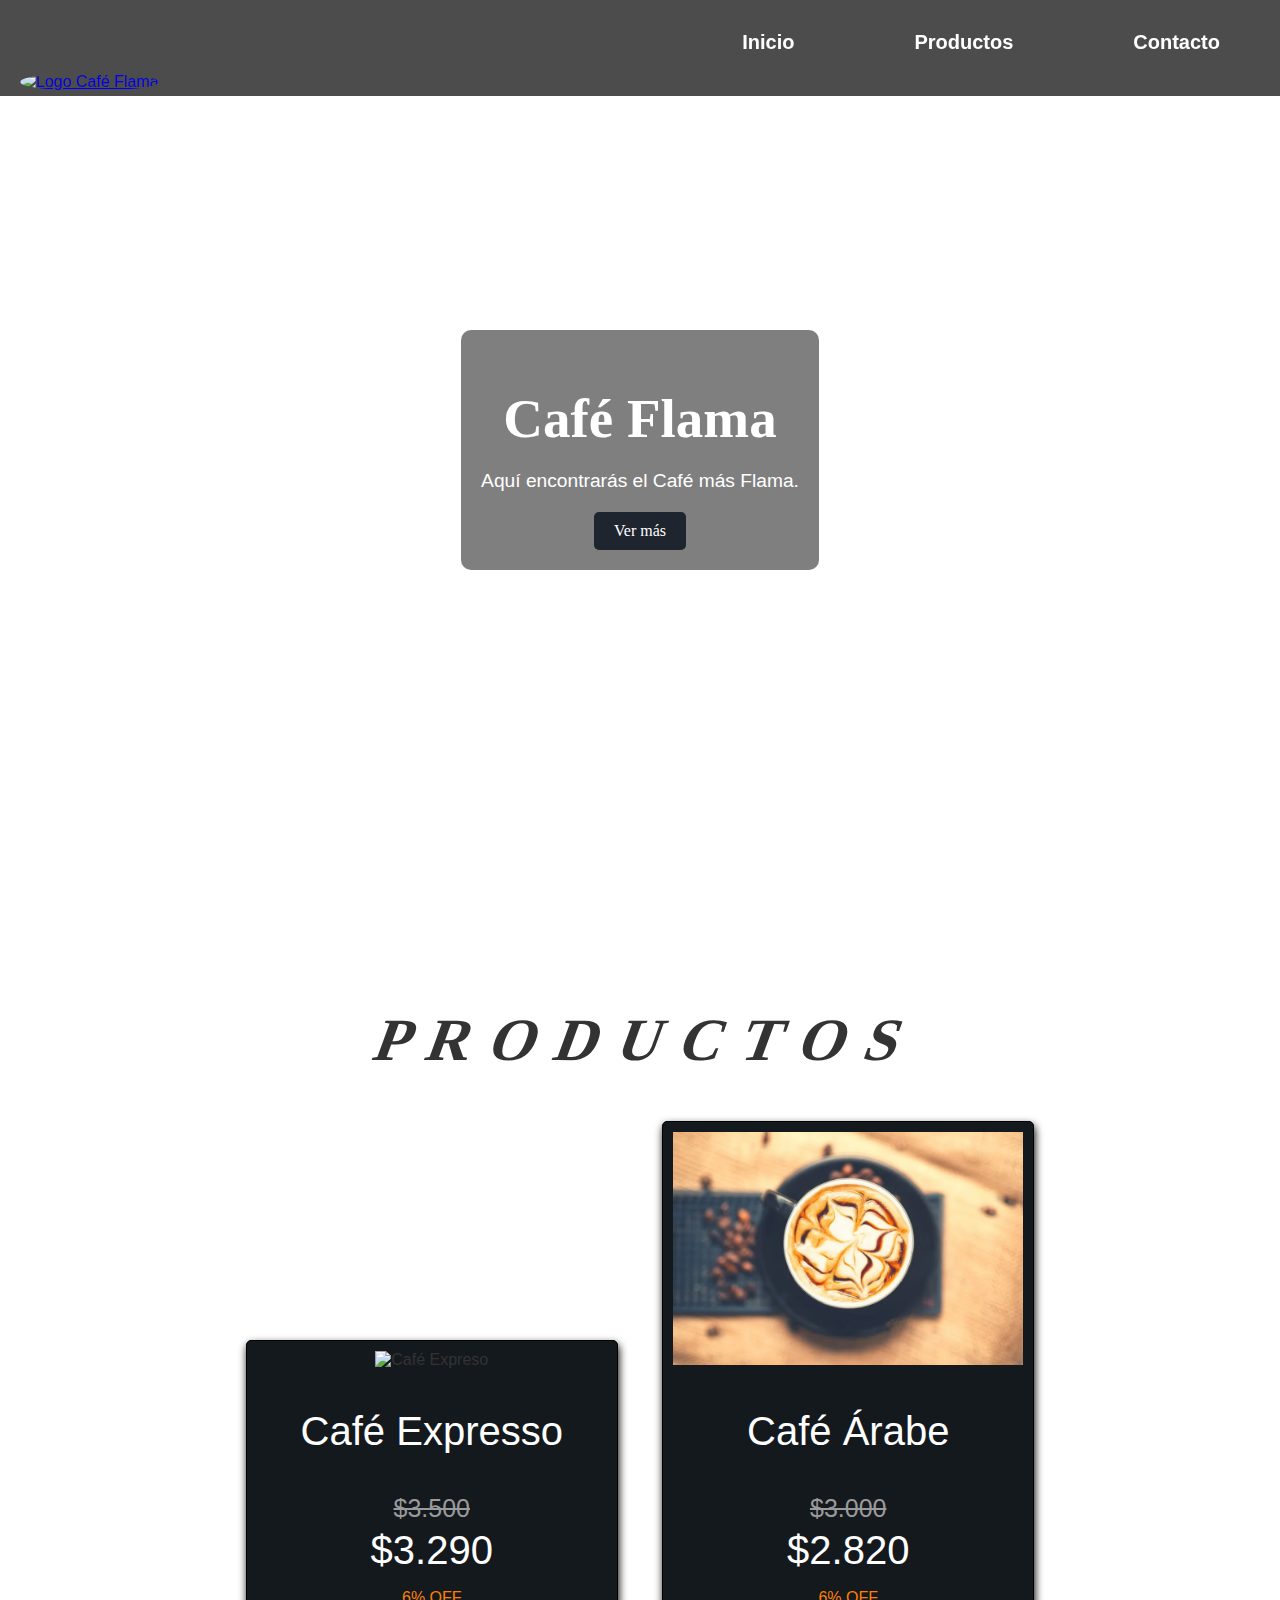
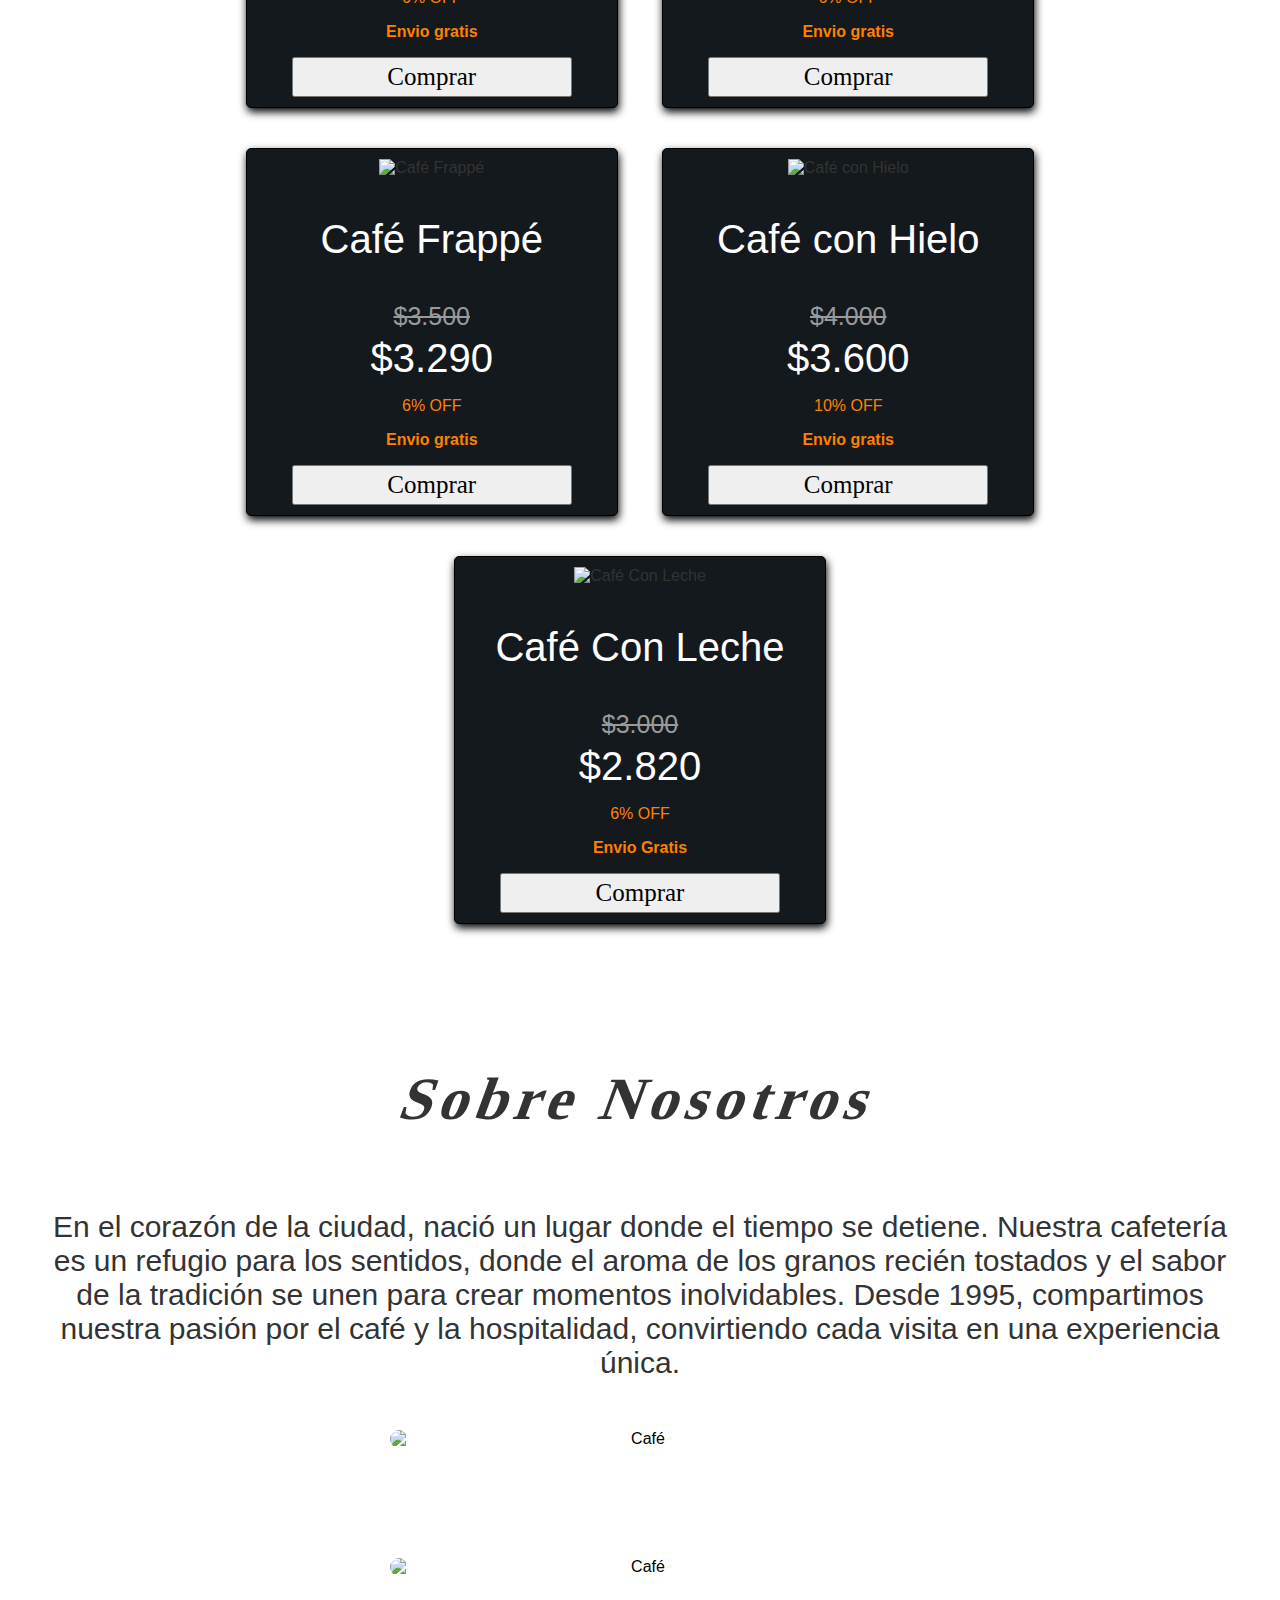
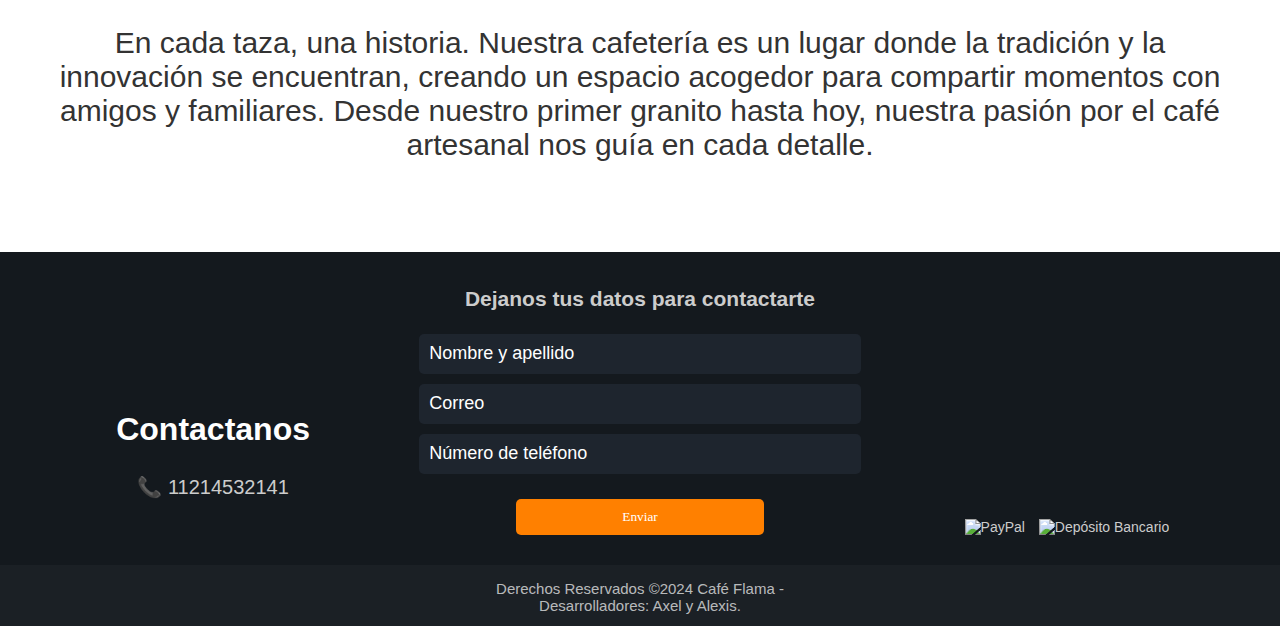
==== commit 9c6f590f: "final" ====
--- a/index.html
+++ b/index.html
@@ -8,16 +8,30 @@
     <link rel="shortcut icon" href="imagenes/cafelogonav.jpg" type="image/x-icon">
 </head>
 <body>
-    <nav class="navbar">
-        <a href="#Inicio" class="logo-link">
-            <img src="imagenes/cafelogonav.jpg" alt="Logo Café Flama" class="logo">
-        </a>
-        <ul class="nav-links">
-            <li><a href="#Inicio">Inicio</a></li>
-            <li><a href="#Productos">Productos</a></li>
-            <li><a href="#Contacto">Contacto</a></li>
-        </ul>
-    </nav>
+    <header>
+        <div class="conteiner-nav">
+            <div class="logo-container">
+                <a href="#Inicio" class="logo-link">
+                    <img src="imagenes/cafelogonav.jpg" alt="Logo Café Flama" class="logo">
+                </a>
+            </div>
+            <div class="menu-conteiner" id="hambur">
+                <nav class="navbar">
+                    <ul class="nav-links">
+                        <img src="imagenes/cafelogonav.jpg" alt="Logo Café Flama" class="logo-nav">
+                        <li><a href="#Inicio">Inicio</a></li>
+                        <li><a href="#Productos">Productos</a></li>
+                        <li><a href="#Contacto">Contacto</a></li>
+                    </ul>
+                </nav>
+            </div>
+            <div class="bar-menu" id="menu-celu">
+                <span class="line1"></span>
+                <span class="line2"></span>
+                <span class="line3"></span>
+            </div>
+        </div>
+        </header>
 <!--comienzo del main-->
 <main>
     <!-- Hero con video de fondo -->
@@ -176,7 +190,7 @@
                 <input type="text" placeholder="Número de teléfono"><br>
                 <button type="submit" class="submit-btn">Enviar</button>
                 <a href="#Inicio" class="scroll">
-                    <img class="flecha" src="imagenes/flecha.jpg" alt="flecha">
+                    <img class="flecha" src="imagenes/flecha.jfif" alt="flecha">
                 </a>
             </form>
         </div>
@@ -193,5 +207,9 @@
             <p class="textopie">Derechos Reservados ©2024 Café Flama - <br>Desarrolladores: Axel y Alexis.</p>
     </div>
 </footer>
+
+
+
+<script src="script.js"></script>
 </body>
 </html>
--- a/styles.css
+++ b/styles.css
@@ -17,6 +17,10 @@
 }
 
 /*----------------Estilos del cuerpo y menú de navegación--------------------*/
+html{
+    scroll-behavior: smooth;
+}
+
 body, html {
     margin: 0;
     padding: 0;
@@ -24,29 +28,44 @@
     overflow-x: hidden;
 }
 
-.navbar {
+.conteiner-nav{
+    z-index: 1;
     position: fixed;
     top: 0;
     width: 100%;
     display: flex;
     justify-content: space-between;
-    align-items: center;
+    align-items: end;
     padding: 5px 20px;
     background-color: rgba(0, 0, 0, 0.7);
     color: var(--cp);
-    z-index: 10;
-}
-
-.navbar .logo {
+    
+}
+
+.logo-container .logo {
     width: 80px;
     border-radius: 50%;
     
 }
+
+.menu-conteiner{
+    margin-left: auto;
+}
+
+
 
 .nav-links {
     list-style: none;
     display: flex;
     gap: 20px;
+    
+}
+
+.nav-links .logo-nav{
+    display: none;
+    width: 80px;
+    border-radius: 50%;
+    transform: translateX(60px);
 }
 
 .nav-links a {
@@ -58,13 +77,46 @@
     text-decoration: none;
     color: var(--cp);
     display: inline-block;
-    transition: all 0.3s;
+    transition: all 0.8s;
 }
 
 .nav-links a:hover {
     transform: scale(1.8) ;
     color: #a14702;
 }
+.bar-menu{
+    display: none;
+    height: 30px;
+    width: 30px;
+    cursor: pointer;
+    padding-right: 15px;
+}
+
+.bar-menu span{
+    display: block;
+    width: 100%;
+    height: 2px;
+    background-color: #555;
+    margin-top: 6px;
+    transform-origin: 0px 100%;
+    transition: all 300ms;
+
+}
+
+.activeline1{
+    transform: rotate(45deg) translate(-2px, 1px);
+}
+
+.activeline2{
+    opacity: 0;
+    margin-left: -30px;
+}
+
+.activeline3{
+    transform: rotate(-45deg) translate(-4px, 2px);
+
+}
+
 /*-----------------------Estilos de la sección hero con video-----------------*/
 .hero {
     position: relative;
@@ -89,7 +141,7 @@
 
 .hero-content {
     position: relative;
-    z-index: 1;
+    z-index: 0;
     background: rgba(0, 0, 0, 0.5);
     padding: 20px;
     border-radius: 10px;
@@ -252,7 +304,7 @@
 .Contacto input:hover{
     color: var(--cp);
     background-color: var(--cb);
-    transform: scale(1.3);
+    transform: scale(1.2);
     border: none;
     border-radius: 10px;
     cursor: pointer;
@@ -380,6 +432,17 @@
     font-size: 12px;
     color: #555;
 }
+.scroll{
+    display: none;
+    position: fixed;
+    bottom: 6%;
+    right: 20px;
+}
+
+.flecha{
+    width: 45px;
+    border-radius: 45%;
+}
 /*---------------------------FOOTER-----------------------------*/
 .pie{
     display: flex;
@@ -394,22 +457,120 @@
     color: rgba(255, 255, 255, 0.702);
 }
 
-/*------------ADAPTACIÓN PARA PANTALLAS MOVILES--------------------------*/
+/*-------------------------------ADAPTACIÓN PARA NETBOOKS--------------------------*/
+@media (max-width: 1366px) {
+    /*---------------- Ajustes de la barra de navegación (netbook)--------------------- */
+    .navbar{
+        height: 70px;
+    }
+    .nav-links a {
+        font-size: 20px;
+    }
+    .navbar .logo {
+        width: 70px;
+        
+    }
+    
+    /*---------------------Ajustes de la sección hero (netbook)---------------------------*/
+    .hero-content h1 {
+        font-size: 55px;
+    }
+    /*----------------------Sección de productos (netbook)----------------------------*/
+    .productos .imagenes {
+        width: 100%;
+        height: auto;
+    }
+    /*-----------------Sección Sobre Nosotros (netbook)-------------------*/
+    .about-item {
+        flex-direction: column;
+        text-align: center;
+    }
+    
+    .about-item img {
+        max-width: 100%;
+        height: auto;
+    }
+    /*--------------------------Sección de contacto (netbook)--------------------*/
+    
+    .Contactanos{
+        padding-top: 7.5px;
+        margin: 0;
+        font-size: 14px;
+    }
+    .Contacto input{
+        font-size: 18px;
+        height: 20px;
+    }
+    .form-section form input {
+        width: 90%;
+        margin: 5px 0;
+    }
+    
+    .form-section form button {
+        width: 50%;
+    }
+    
+    .contact-info img,
+    .payment-options img {
+        max-width: 80%;
+    }
+    .Contacto input:hover{
+        transform: scale(1.15);
+    }
+    .submit-btn:hover{
+        transform: scale(1.15)translateY(3px);
+    }
+    /*-----------------------Ajustes del pie de página (netbook)------------------------*/
+    .textopie{
+        font-size: 15px;
+    }
+}
+/*---------------------------------ADAPTACIÓN PARA PANTALLAS MOVILES--------------------------*/
 @media (max-width: 768px) {
-    /*---------------- Ajustes de la barra de navegación--------------------- */
-    .navbar {
+    /*---------------- Ajustes de la barra de navegación (moviles)--------------------- */
+    .conteiner-nav {
+        height: 70px;
         background-color: #B8B09B;
         align-items: center;
-        position:static;
-        padding: 0 0;
-
-
-    }
-
-    .navbar .logo {
-        width: 120px;
-        margin-bottom: 10px;
-        margin-left: 10px;
+        padding: 0 ;
+        position: static;
+    }
+
+    #menu-celu {
+        display: block;
+    }
+
+    #hambur {
+        z-index: 2;
+        position: fixed;
+        top: 0;
+        left: 0;
+        width: 250px;
+        height: 100vh;
+        background-color: #b8b09b98;
+        transition: transform 0.3s ease-in-out;  /* Transición de apertura/cierre */
+        transform: translateX(-100%);  /* El menú comienza oculto */
+    }
+
+    #hambur.active {
+        transform: translateX(0);  /* Mueve el menú a la vista cuando tiene la clase "active" */
+    }
+
+    /* Cuando el menú tiene la clase "active", los enlaces se hacen visibles */
+    #hambur.active .nav-links {
+        opacity: 1;  /* Los enlaces se vuelven visibles */
+        transform: translateY(0); /* Los enlaces se mueven a su posición original */
+    }
+    .logo-container{
+        transform: translateY(2px);
+    }
+    .logo-container .logo {
+        margin-top: 13px;
+        margin: 10px;
+        width: 65px;
+    }
+    .nav-links .logo-nav{
+        display: block;
     }
 
     .nav-links {
@@ -417,42 +578,58 @@
         gap: 10px;
         margin-right: 0;
         margin: 0;
+        margin-top: 40px;
+        margin-left: -20px;
+        transform: translateY(-20px); /* Los enlaces comienzan ligeramente hacia arriba */
+        transition: all 2s ease-in;  /* Transición más rápida para los enlaces */
+    }
+
+    .nav-links li {
+        margin-right: 50px;
+
     }
 
     .nav-links a {
         font-size: 18px;
         margin: 0;
         background-color: #1E252E;
-        border-radius: 9px;
-    }
+        border-radius: 10px;
+        transition: all 0.3s ease; /* Transición más rápida para el hover */
+        padding-left: 10px; /* Corrige el padding-left negativo */
+        width: 100%;
+    }
+
     .nav-links a:hover {
-        transform: scale(1.0) ;
+        transform: scale(1.05);  /* Sutil aumento al pasar el mouse */
         color: var(--cp);
     }
 
-    /*---------------------Ajustes de la sección hero---------------------------*/
+
+    
+
+    /*---------------------Ajustes de la sección hero (moviles)---------------------------*/
     .hero-content {
         background: rgba(0, 0, 0, 0.5);
-        padding: 20px 20px 50px 30px;
+        padding: 20px 20px 50px 20px;
         border-radius: 10px;
-        height: 300px;
+        height: 260px;
         text-align: center;
         
     }
 
     .hero-content h1 {
-        font-size: 70px;
+        font-size: 55px;
     }
 
     .hero-content p {
-        font-size: 30px;
+        font-size: 20px;
     }
 
     .hero-content .btn-hero {
-        font-size: 1.3em;
-        padding: 8px 15px;
+        font-size: 20px;
+        padding: 7px 15px;
         background-color: var(--cb);
-        width: 150px;
+        width: 170px;
         height: 50px;
         
 
@@ -461,12 +638,12 @@
         transform: scale(1.0) ;
         background-color: var(--cb);
     }
-    /*----------------------Sección de productos----------------------------*/
+    /*----------------------Sección de productos (moviles)----------------------------*/
     .productos {
         padding: 20px 10px;
     }
     .productos h2 {
-        font-size: 37px;
+        font-size: 34px;
     }
 
     .Productos {
@@ -491,7 +668,7 @@
         height: 35px;
     }
 
-    /*-----------------Sección Sobre Nosotros-------------------*/
+    /*-----------------Sección Sobre Nosotros (moviles)-------------------*/
     .section-title{
         font-size: 60px;
         transform: skew(-10deg) ;
@@ -512,9 +689,9 @@
         font-size: 23px;
     }
 
-    /*--------------------------Sección de contacto--------------------*/
+    /*--------------------------Sección de contacto (moviles)--------------------*/
     .Contacto input:hover{
-        transform: scale(1.0);
+        transform: scale(1.05);
     }
 
     .Contactanos {
@@ -553,9 +730,10 @@
         border: none;
         border-radius: 10px;
     }
-
-
-/*-----------------------Ajustes del pie de página------------------------*/
+    .scroll{
+        display: block;
+    }
+/*-----------------------Ajustes del pie de página (moviles)------------------------*/
     .pie {
         display: flex;
         text-align: center;
@@ -567,4 +745,7 @@
         font-size: 14px;
     }
 }
+
+
+
 /*si ves esto manda un "hola chavales" al grupo*/
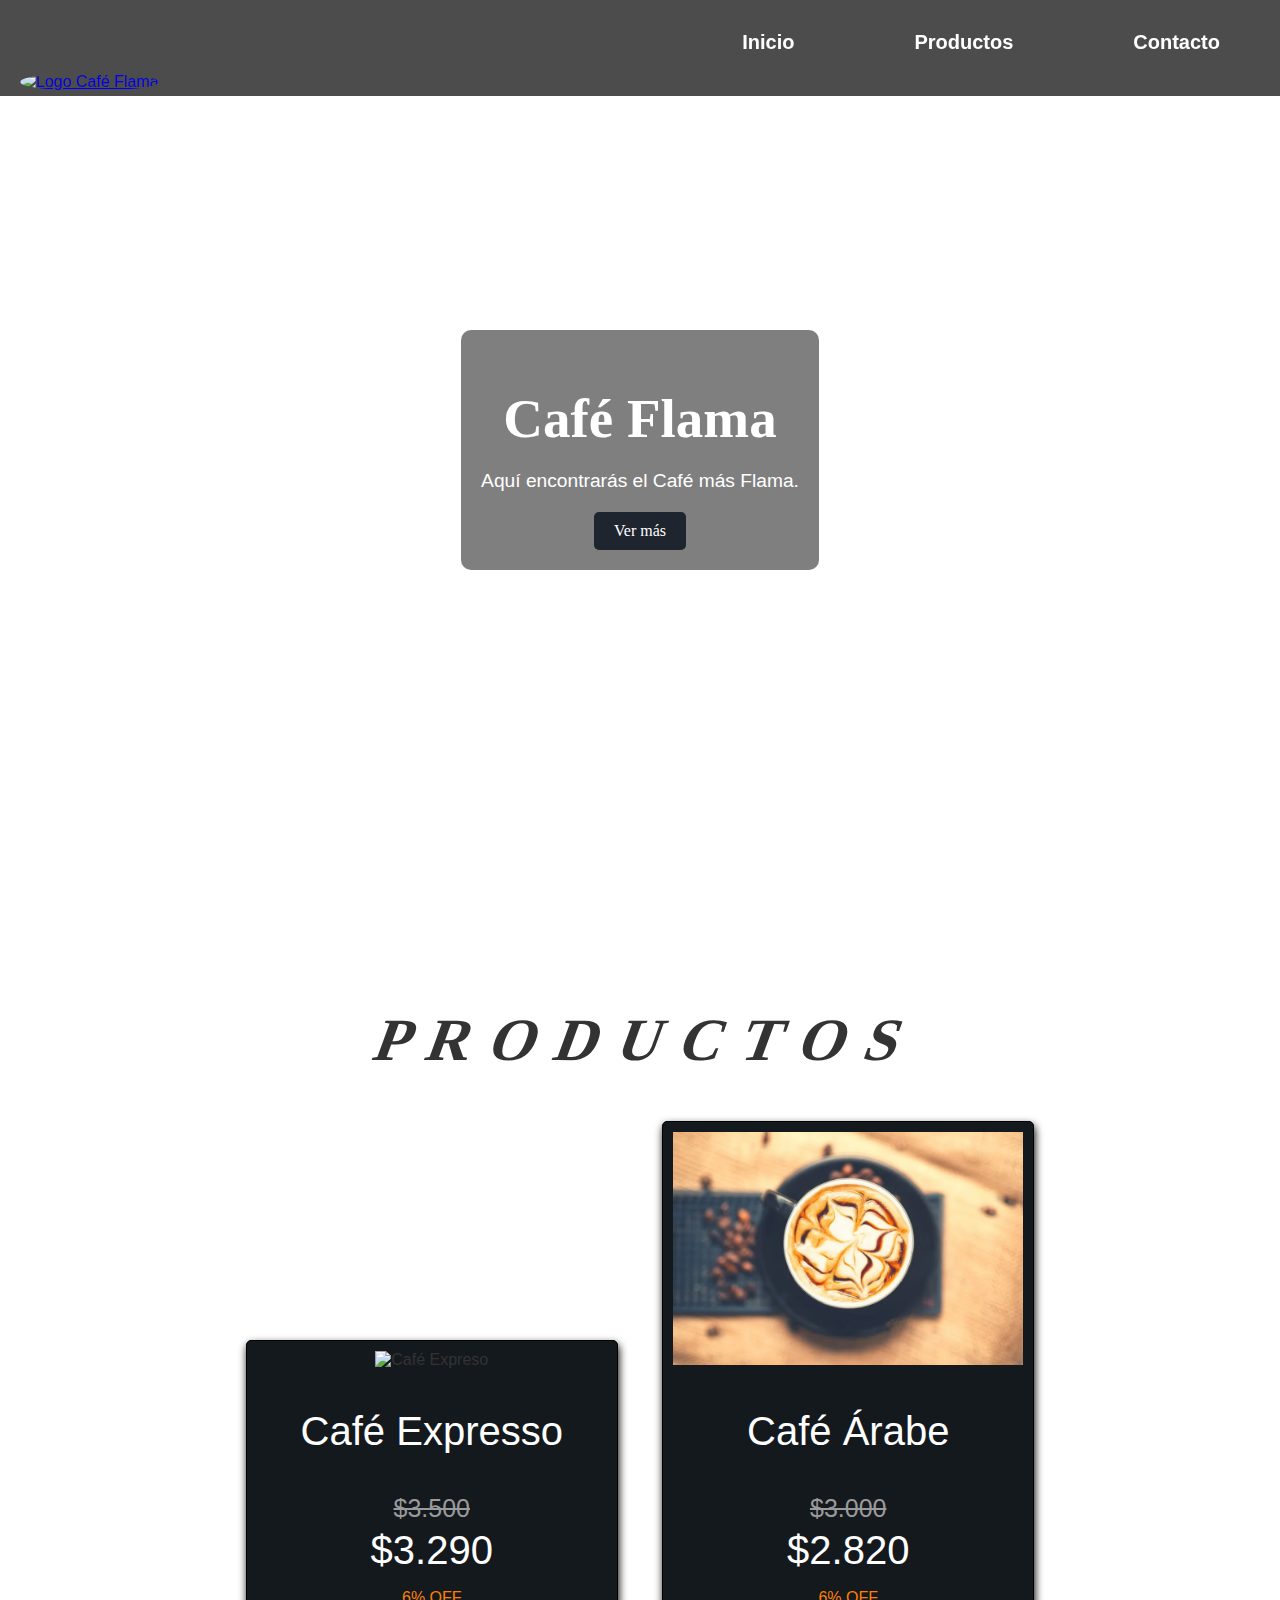
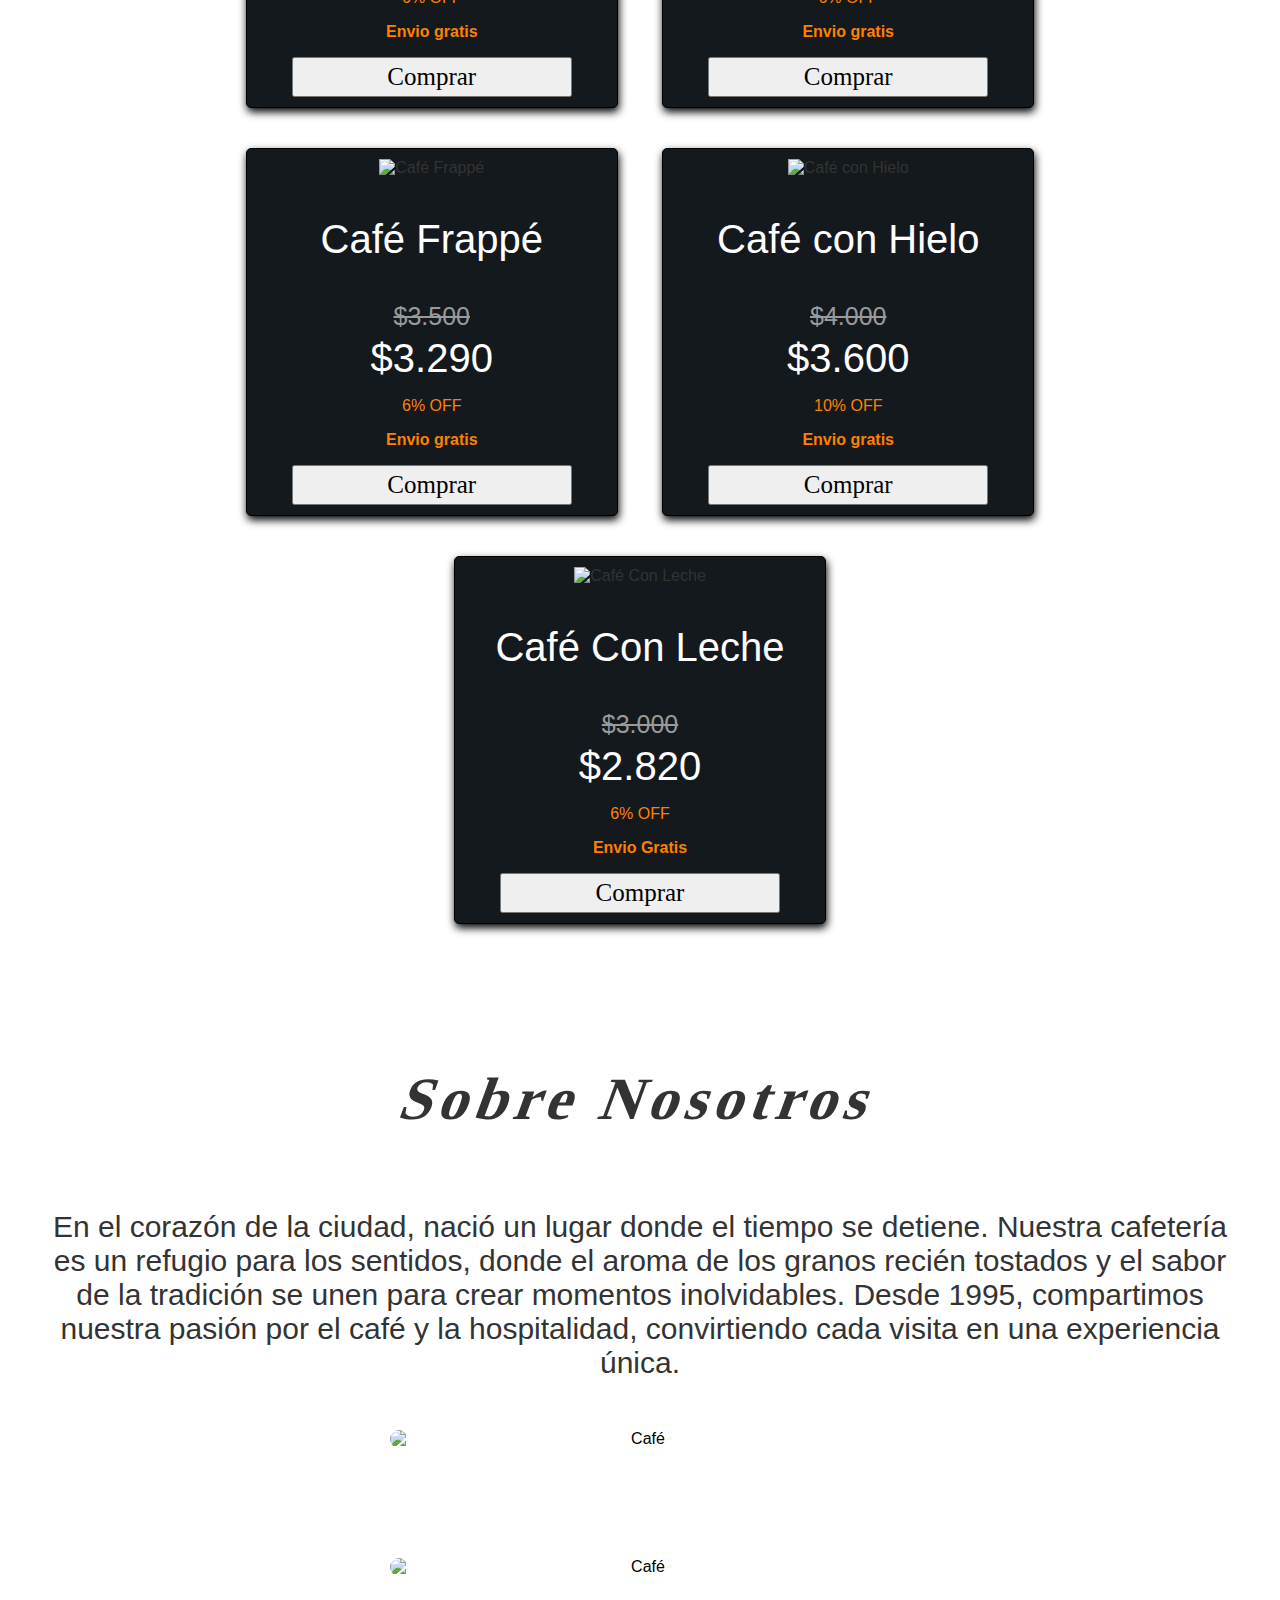
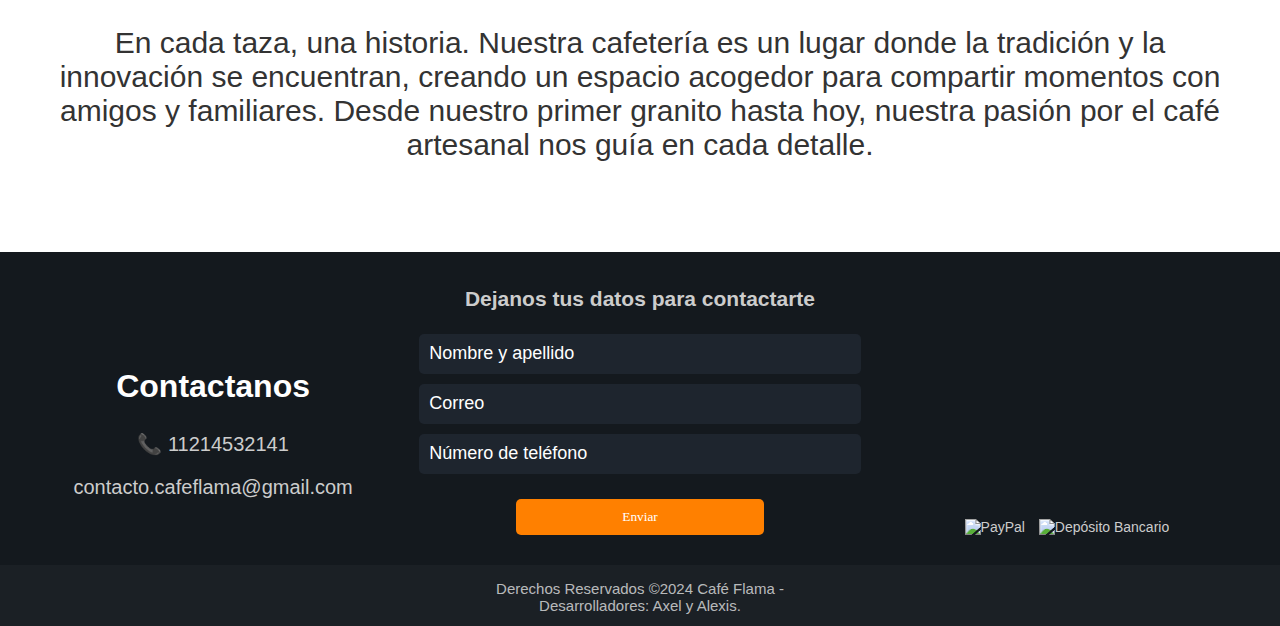
==== commit 918ab5e9: "last update" ====
--- a/index.html
+++ b/index.html
@@ -179,15 +179,17 @@
         <div class="contact-info">
             <h2>Contactanos</h2>
             <p>📞 11214532141</p>
+            <P>contacto.cafeflama@gmail.com</P>
             <img src="imagenes/footer-contacto 1.png" alt="">
         </div>
         
         <div class="form-section">
             <h2>Dejanos tus datos para contactarte</h2>
-            <form class="Contacto">
-                <input type="text" placeholder="Nombre y apellido"><br>
-                <input type="email" placeholder="Correo"><br>
-                <input type="text" placeholder="Número de teléfono"><br>
+            <form class="Contacto" action="https://formspree.io/f/xanypggr"
+            method="POST">
+                <input type="text" name="nombre" placeholder="Nombre y apellido" required><br>
+                <input type="email" name="email" placeholder="Correo" required><br>
+                <input type="text" name="num" placeholder="Número de teléfono" required><br>
                 <button type="submit" class="submit-btn">Enviar</button>
                 <a href="#Inicio" class="scroll">
                     <img class="flecha" src="imagenes/flecha.jfif" alt="flecha">
